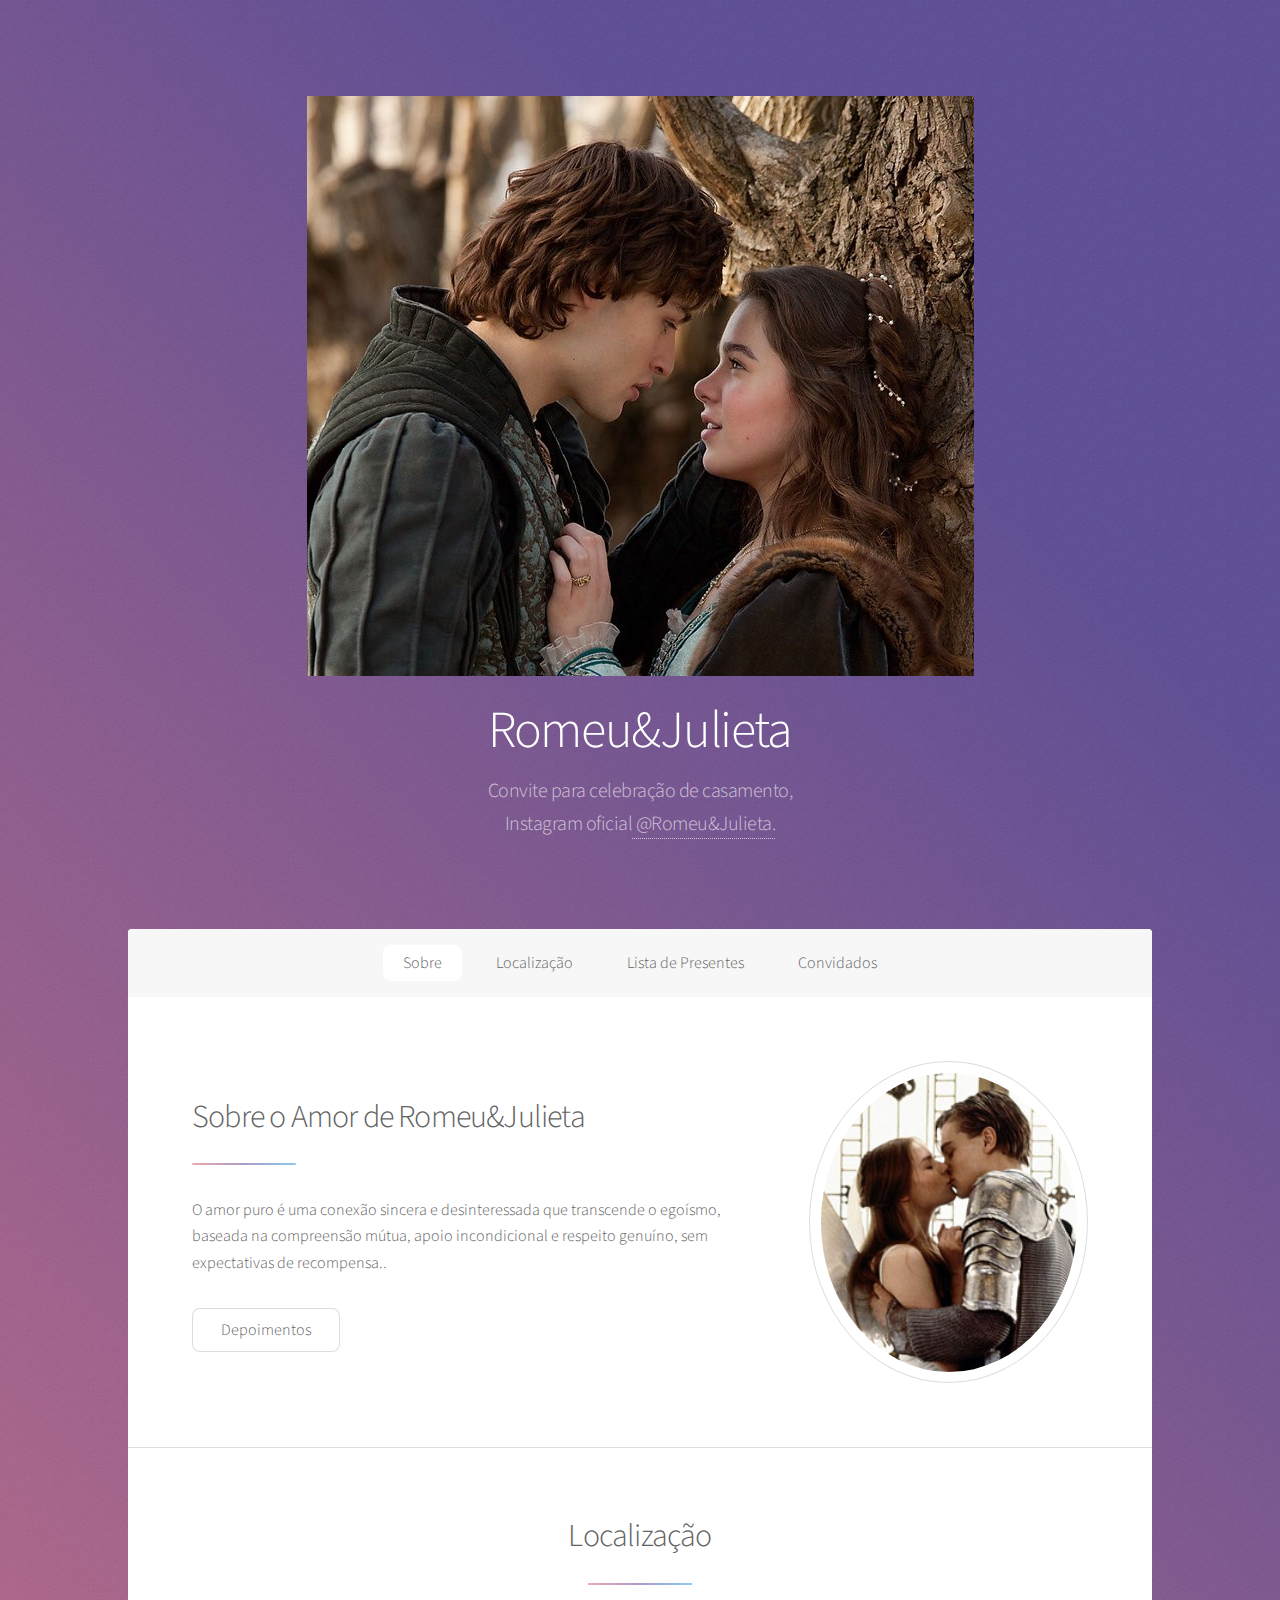
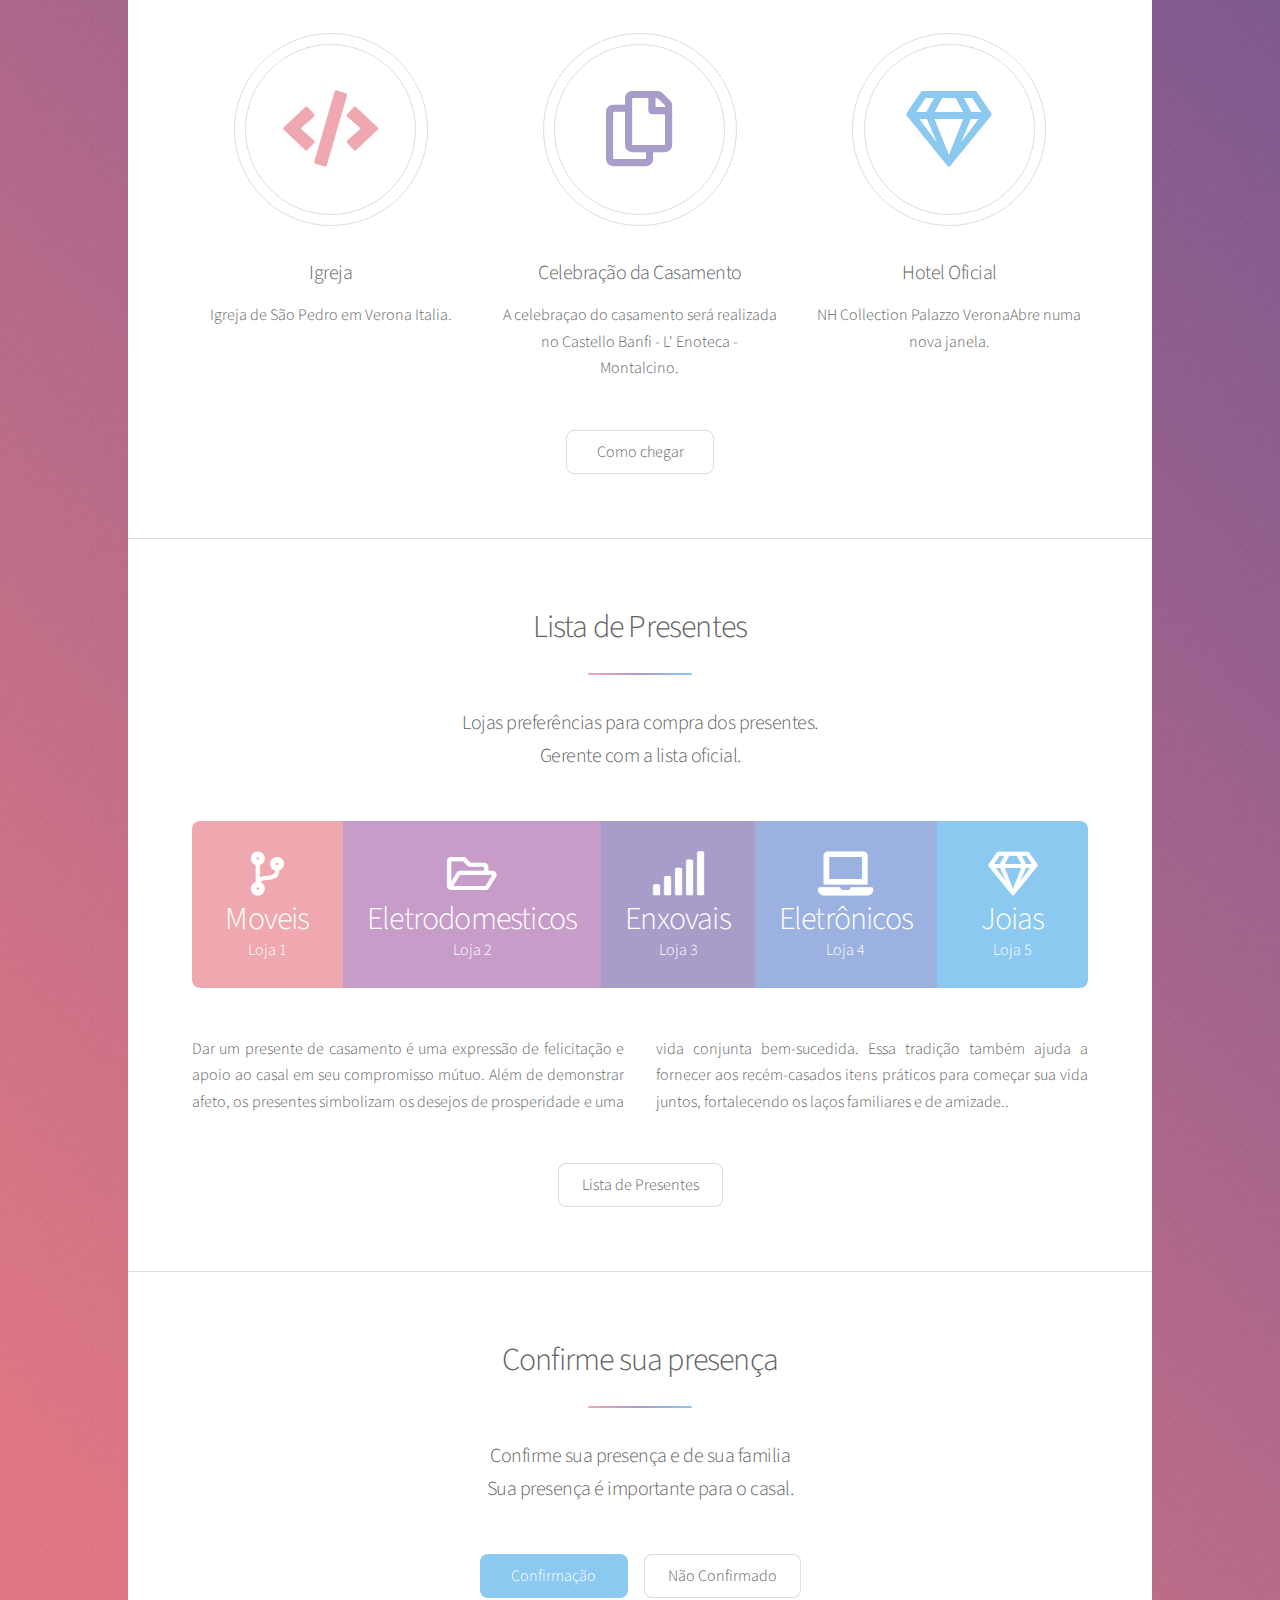
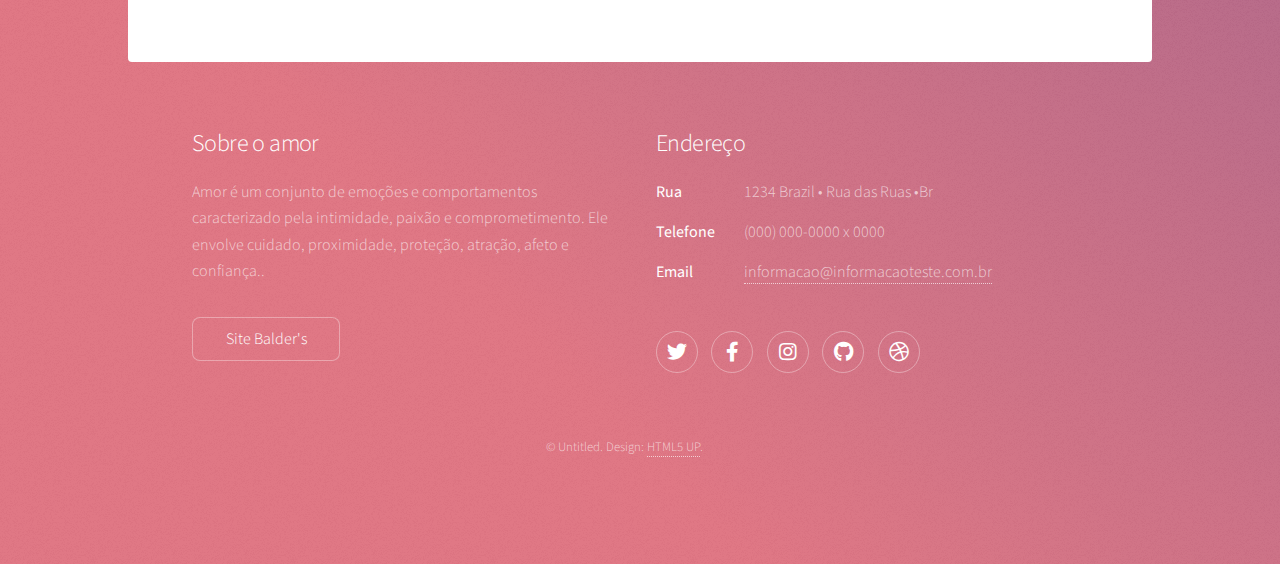
==== index.html @ bc2c2a63 "Update index.html" ====
<!DOCTYPE HTML>
<html>
	<head>
		<title>Balder's</title>
		<meta charset="utf-8" />
		<meta name="viewport" content="width=device-width, initial-scale=1, user-scalable=no" />
		<link rel="stylesheet" href="assets/css/main.css" />
		<noscript><link rel="stylesheet" href="assets/css/noscript.css" /></noscript>
	</head>
	<body class="is-preload">

		<!-- Wrapper -->
			<div id="wrapper">

				<!-- Header -->
					<header id="header" class="alt">
						<span class="logo"><img src="images/Romeu&Julieta.jpg" alt="" /></span>
						<h1>Romeu&Julieta</h1>
						<p>Convite para celebração de casamento,<br />
						Instagram oficial<a href="https://www.instagram.com/romeujulietacasal/"> @Romeu&Julieta.</a>
					</header>

				<!-- Nav -->
					<nav id="nav">
						<ul>
							<li><a href="#intro" class="active">Sobre</a></li>
							<li><a href="#first">Localização</a></li>
							<li><a href="#second">Lista de Presentes</a></li>
							<li><a href="#cta">Convidados</a></li>
						</ul>
					</nav>

				<!-- Main -->
					<div id="main">

						<!-- Introduction -->
							<section id="intro" class="main">
								<div class="spotlight">
									<div class="content">
										<header class="major">
											<h2>Sobre o Amor de Romeu&Julieta</h2>
										</header>
										<p>O amor puro é uma conexão sincera e desinteressada que transcende o egoísmo, baseada na compreensão mútua, apoio incondicional e respeito genuíno, sem expectativas de recompensa..</p>
										<ul class="actions">
											<li><a href="generic.html" class="button">Depoimentos</a></li>
										</ul>
									</div>
									<span class="image"><img src="images/beijoromeuejulieta.jpg" alt="" /></span>
								</div>
							</section>

						<!-- First Section -->
							<section id="first" class="main special">
								<header class="major">
									<h2>Localização</h2>
								</header>
								<ul class="features">
									<li>
										<span class="icon solid major style1 fa-code"></span>
										<h3>Igreja</h3>
										<p>Igreja de São Pedro em Verona Italia.</p>
									</li>
									<li>
										<span class="icon major style3 fa-copy"></span>
										<h3>Celebração da Casamento</h3>
										<p>A celebraçao do casamento será realizada no Castello Banfi - L' Enoteca - Montalcino.</p>
									</li>
									<li>
										<span class="icon major style5 fa-gem"></span>
										<h3>Hotel Oficial</h3>
										<p>NH Collection Palazzo VeronaAbre numa nova janela.</p>
									</li>
								</ul>
								<footer class="major">
									<ul class="actions special">
										<li><a href="generic.html" class="button">Como chegar</a></li>
									</ul>
								</footer>
							</section>

						<!-- Second Section -->
							<section id="second" class="main special">
								<header class="major">
									<h2>Lista de Presentes</h2>
									<p>Lojas preferências para compra dos presentes.<br />
									Gerente com a lista oficial.</p>
								</header>
								<ul class="statistics">
									<li class="style1">
										<span class="icon solid fa-code-branch"></span>
										<strong>Moveis</strong> Loja 1
									</li>
									<li class="style2">
										<span class="icon fa-folder-open"></span>
										<strong>Eletrodomesticos</strong> Loja 2
									</li>
									<li class="style3">
										<span class="icon solid fa-signal"></span>
										<strong>Enxovais</strong> Loja 3
									</li>
									<li class="style4">
										<span class="icon solid fa-laptop"></span>
										<strong>Eletrônicos</strong>Loja 4
									</li>
									<li class="style5">
										<span class="icon fa-gem"></span>
										<strong>Joias</strong> Loja 5
									</li>
								</ul>
								<p class="content">Dar um presente de casamento é uma expressão de felicitação e apoio ao casal em seu compromisso mútuo. Além de demonstrar afeto, os presentes simbolizam os desejos de prosperidade e uma vida conjunta bem-sucedida. Essa tradição também ajuda a fornecer aos recém-casados itens práticos para começar sua vida juntos, fortalecendo os laços familiares e de amizade..</p>
								<footer class="major">
									<ul class="actions special">
										<li><a href="generic.html" class="button">Lista de Presentes</a></li>
									</ul>
								</footer>
							</section>

						<!-- Get Started -->
							<section id="cta" class="main special">
								<header class="major">
									<h2>Confirme sua presença</h2>
									<p>Confirme sua presença e de sua familia<br />
									Sua presença é importante para o casal.</p>
								</header>
								<footer class="major">
									<ul class="actions special">
										<li><a href="generic.html" class="button primary">Confirmação</a></li>
										<li><a href="generic.html" class="button">Não Confirmado</a></li>
									</ul>
								</footer>
							</section>

					</div>

				<!-- Footer -->
					<footer id="footer">
						<section>
							<h2>Sobre o amor</h2>
							<p>Amor é um conjunto de emoções e comportamentos caracterizado pela intimidade, paixão e comprometimento. Ele envolve cuidado, proximidade, proteção, atração, afeto e confiança..</p>
							<ul class="actions">
								<li><a href="generic.html" class="button">Site Balder's</a></li>
							</ul>
						</section>
						<section>
							<h2>Endereço</h2>
							<dl class="alt">
								<dt>Rua</dt>
								<dd>1234 Brazil &bull; Rua das Ruas &bull;Br</dd>
								<dt>Telefone</dt>
								<dd>(000) 000-0000 x 0000</dd>
								<dt>Email</dt>
								<dd><a href="#">informacao@informacaoteste.com.br</a></dd>
							</dl>
							<ul class="icons">
								<li><a href="#" class="icon brands fa-twitter alt"><span class="label">Twitter</span></a></li>
								<li><a href="#" class="icon brands fa-facebook-f alt"><span class="label">Facebook</span></a></li>
								<li><a href="#" class="icon brands fa-instagram alt"><span class="label">Instagram</span></a></li>
								<li><a href="#" class="icon brands fa-github alt"><span class="label">GitHub</span></a></li>
								<li><a href="#" class="icon brands fa-dribbble alt"><span class="label">Dribbble</span></a></li>
							</ul>
						</section>
						<p class="copyright">&copy; Untitled. Design: <a href="https://html5up.net">HTML5 UP</a>.</p>
					</footer>

			</div>

		<!-- Scripts -->
			<script src="assets/js/jquery.min.js"></script>
			<script src="assets/js/jquery.scrollex.min.js"></script>
			<script src="assets/js/jquery.scrolly.min.js"></script>
			<script src="assets/js/browser.min.js"></script>
			<script src="assets/js/breakpoints.min.js"></script>
			<script src="assets/js/util.js"></script>
			<script src="assets/js/main.js"></script>

	</body>
</html>
---- assets/css/main.css ----
@import url(fontawesome-all.min.css);
@import 'https://fonts.googleapis.com/css?family=Source+Sans+Pro:300,400';

/*
	Stellar by HTML5 UP
	html5up.net | @ajlkn
	Free for personal and commercial use under the CCA 3.0 license (html5up.net/license)
*/

html, body, div, span, applet, object,
iframe, h1, h2, h3, h4, h5, h6, p, blockquote,
pre, a, abbr, acronym, address, big, cite,
code, del, dfn, em, img, ins, kbd, q, s, samp,
small, strike, strong, sub, sup, tt, var, b,
u, i, center, dl, dt, dd, ol, ul, li, fieldset,
form, label, legend, table, caption, tbody,
tfoot, thead, tr, th, td, article, aside,
canvas, details, embed, figure, figcaption,
footer, header, hgroup, menu, nav, output, ruby,
section, summary, time, mark, audio, video {
	margin: 0;
	padding: 0;
	border: 0;
	font-size: 100%;
	font: inherit;
	vertical-align: baseline;}

article, aside, details, figcaption, figure,
footer, header, hgroup, menu, nav, section {
	display: block;}

body {
	line-height: 1;
}

ol, ul {
	list-style: none;
}

blockquote, q {
	quotes: none;
}

	blockquote:before, blockquote:after, q:before, q:after {
		content: '';
		content: none;
	}

table {
	border-collapse: collapse;
	border-spacing: 0;
}

body {
	-webkit-text-size-adjust: none;
}

mark {
	background-color: transparent;
	color: inherit;
}

input::-moz-focus-inner {
	border: 0;
	padding: 0;
}

input, select, textarea {
	-moz-appearance: none;
	-webkit-appearance: none;
	-ms-appearance: none;
	appearance: none;
}

/* Basic */

	@-ms-viewport {
		width: device-width;
	}

	body {
		-ms-overflow-style: scrollbar;
	}

	@media screen and (max-width: 480px) {

		html, body {
			min-width: 320px;
		}

	}

	html {
		box-sizing: border-box;
	}

	*, *:before, *:after {
		box-sizing: inherit;
	}

	body {
		background-color: #935d8c;
		background-image: url("images/overlay.png"), -moz-linear-gradient(45deg, #e37682 15%, #5f4d93 85%);
		background-image: url("images/overlay.png"), -webkit-linear-gradient(45deg, #e37682 15%, #5f4d93 85%);
		background-image: url("images/overlay.png"), -ms-linear-gradient(45deg, #e37682 15%, #5f4d93 85%);
		background-image: url("images/overlay.png"), linear-gradient(45deg, #e37682 15%, #5f4d93 85%);
	}

		body.is-preload *, body.is-preload *:before, body.is-preload *:after {
			-moz-animation: none !important;
			-webkit-animation: none !important;
			-ms-animation: none !important;
			animation: none !important;
			-moz-transition: none !important;
			-webkit-transition: none !important;
			-ms-transition: none !important;
			transition: none !important;
		}

/* Type */

	body {
		background-color: #935d8c;
		color: rgba(255, 255, 255, 0.65);
	}

	body, input, select, textarea {
		font-family: "Source Sans Pro", Helvetica, sans-serif;
		font-size: 17pt;
		font-weight: 300;
		line-height: 1.65;
	}

		@media screen and (max-width: 1680px) {

			body, input, select, textarea {
				font-size: 14pt;
			}

		}

		@media screen and (max-width: 1280px) {

			body, input, select, textarea {
				font-size: 12pt;
			}

		}

		@media screen and (max-width: 360px) {

			body, input, select, textarea {
				font-size: 11pt;
			}

		}

	a {
		-moz-transition: color 0.2s ease, border-bottom 0.2s ease;
		-webkit-transition: color 0.2s ease, border-bottom 0.2s ease;
		-ms-transition: color 0.2s ease, border-bottom 0.2s ease;
		transition: color 0.2s ease, border-bottom 0.2s ease;
		text-decoration: none;
		border-bottom: dotted 1px;
		color: inherit;
	}

		a:hover {
			border-bottom-color: transparent;
		}

	strong, b {
		font-weight: 400;
	}

	em, i {
		font-style: italic;
	}

	p {
		margin: 0 0 2em 0;
	}

		p.content {
			-moz-columns: 20em 2;
			-webkit-columns: 20em 2;
			-ms-columns: 20em 2;
			columns: 20em 2;
			-moz-column-gap: 2em;
			-webkit-column-gap: 2em;
			-ms-column-gap: 2em;
			column-gap: 2em;
			text-align: justify;
		}

	h1, h2, h3, h4, h5, h6 {
		font-weight: 300;
		line-height: 1.5;
		margin: 0 0 0.7em 0;
		letter-spacing: -0.025em;
	}

		h1 a, h2 a, h3 a, h4 a, h5 a, h6 a {
			color: inherit;
			text-decoration: none;
		}

	h1 {
		font-size: 2.5em;
		line-height: 1.2;
	}

	h2 {
		font-size: 1.5em;
	}

	h3 {
		font-size: 1.25em;
	}

	h4 {
		font-size: 1.1em;
	}

	h5 {
		font-size: 0.9em;
	}

	h6 {
		font-size: 0.7em;
	}

	@media screen and (max-width: 736px) {

		h1 {
			font-size: 2em;
		}

	}

	sub {
		font-size: 0.8em;
		position: relative;
		top: 0.5em;
	}

	sup {
		font-size: 0.8em;
		position: relative;
		top: -0.5em;
	}

	blockquote {
		border-left: solid 4px;
		font-style: italic;
		margin: 0 0 2em 0;
		padding: 0.5em 0 0.5em 2em;
	}

	code {
		border-radius: 8px;
		border: solid 1px;
		font-family: "Courier New", monospace;
		font-size: 0.9em;
		margin: 0 0.25em;
		padding: 0.25em 0.65em;
	}

	pre {
		-webkit-overflow-scrolling: touch;
		font-family: "Courier New", monospace;
		font-size: 0.9em;
		margin: 0 0 2em 0;
	}

		pre code {
			display: block;
			line-height: 1.75;
			padding: 1em 1.5em;
			overflow-x: auto;
		}

	hr {
		border: 0;
		border-bottom: solid 1px;
		margin: 2em 0;
	}

		hr.major {
			margin: 3em 0;
		}

	.align-left {
		text-align: left;
	}

	.align-center {
		text-align: center;
	}

	.align-right {
		text-align: right;
	}

	input, select, textarea {
		color: #ffffff;
	}

	a:hover {
		color: #ffffff;
	}

	strong, b {
		color: #ffffff;
	}

	h1, h2, h3, h4, h5, h6 {
		color: #ffffff;
	}

	blockquote {
		border-left-color: rgba(255, 255, 255, 0.35);
	}

	code {
		background: rgba(255, 255, 255, 0.075);
		border-color: rgba(255, 255, 255, 0.35);
	}

	hr {
		border-bottom-color: rgba(255, 255, 255, 0.35);
	}

/* Row */

	.row {
		display: flex;
		flex-wrap: wrap;
		box-sizing: border-box;
		align-items: stretch;
	}

		.row > * {
			box-sizing: border-box;
		}

		.row.gtr-uniform > * > :last-child {
			margin-bottom: 0;
		}

		.row.aln-left {
			justify-content: flex-start;
		}

		.row.aln-center {
			justify-content: center;
		}

		.row.aln-right {
			justify-content: flex-end;
		}

		.row.aln-top {
			align-items: flex-start;
		}

		.row.aln-middle {
			align-items: center;
		}

		.row.aln-bottom {
			align-items: flex-end;
		}

		.row > .imp {
			order: -1;
		}

		.row > .col-1 {
			width: 8.33333%;
		}

		.row > .off-1 {
			margin-left: 8.33333%;
		}

		.row > .col-2 {
			width: 16.66667%;
		}

		.row > .off-2 {
			margin-left: 16.66667%;
		}

		.row > .col-3 {
			width: 25%;
		}

		.row > .off-3 {
			margin-left: 25%;
		}

		.row > .col-4 {
			width: 33.33333%;
		}

		.row > .off-4 {
			margin-left: 33.33333%;
		}

		.row > .col-5 {
			width: 41.66667%;
		}

		.row > .off-5 {
			margin-left: 41.66667%;
		}

		.row > .col-6 {
			width: 50%;
		}

		.row > .off-6 {
			margin-left: 50%;
		}

		.row > .col-7 {
			width: 58.33333%;
		}

		.row > .off-7 {
			margin-left: 58.33333%;
		}

		.row > .col-8 {
			width: 66.66667%;
		}

		.row > .off-8 {
			margin-left: 66.66667%;
		}

		.row > .col-9 {
			width: 75%;
		}

		.row > .off-9 {
			margin-left: 75%;
		}

		.row > .col-10 {
			width: 83.33333%;
		}

		.row > .off-10 {
			margin-left: 83.33333%;
		}

		.row > .col-11 {
			width: 91.66667%;
		}

		.row > .off-11 {
			margin-left: 91.66667%;
		}

		.row > .col-12 {
			width: 100%;
		}

		.row > .off-12 {
			margin-left: 100%;
		}

		.row.gtr-0 {
			margin-top: 0;
			margin-left: 0em;
		}

			.row.gtr-0 > * {
				padding: 0 0 0 0em;
			}

			.row.gtr-0.gtr-uniform {
				margin-top: 0em;
			}

				.row.gtr-0.gtr-uniform > * {
					padding-top: 0em;
				}

		.row.gtr-25 {
			margin-top: 0;
			margin-left: -0.375em;
		}

			.row.gtr-25 > * {
				padding: 0 0 0 0.375em;
			}

			.row.gtr-25.gtr-uniform {
				margin-top: -0.375em;
			}

				.row.gtr-25.gtr-uniform > * {
					padding-top: 0.375em;
				}

		.row.gtr-50 {
			margin-top: 0;
			margin-left: -0.75em;
		}

			.row.gtr-50 > * {
				padding: 0 0 0 0.75em;
			}

			.row.gtr-50.gtr-uniform {
				margin-top: -0.75em;
			}

				.row.gtr-50.gtr-uniform > * {
					padding-top: 0.75em;
				}

		.row {
			margin-top: 0;
			margin-left: -1.5em;
		}

			.row > * {
				padding: 0 0 0 1.5em;
			}

			.row.gtr-uniform {
				margin-top: -1.5em;
			}

				.row.gtr-uniform > * {
					padding-top: 1.5em;
				}

		.row.gtr-150 {
			margin-top: 0;
			margin-left: -2.25em;
		}

			.row.gtr-150 > * {
				padding: 0 0 0 2.25em;
			}

			.row.gtr-150.gtr-uniform {
				margin-top: -2.25em;
			}

				.row.gtr-150.gtr-uniform > * {
					padding-top: 2.25em;
				}

		.row.gtr-200 {
			margin-top: 0;
			margin-left: -3em;
		}

			.row.gtr-200 > * {
				padding: 0 0 0 3em;
			}

			.row.gtr-200.gtr-uniform {
				margin-top: -3em;
			}

				.row.gtr-200.gtr-uniform > * {
					padding-top: 3em;
				}

		@media screen and (max-width: 1680px) {

			.row {
				display: flex;
				flex-wrap: wrap;
				box-sizing: border-box;
				align-items: stretch;
			}

				.row > * {
					box-sizing: border-box;
				}

				.row.gtr-uniform > * > :last-child {
					margin-bottom: 0;
				}

				.row.aln-left {
					justify-content: flex-start;
				}

				.row.aln-center {
					justify-content: center;
				}

				.row.aln-right {
					justify-content: flex-end;
				}

				.row.aln-top {
					align-items: flex-start;
				}

				.row.aln-middle {
					align-items: center;
				}

				.row.aln-bottom {
					align-items: flex-end;
				}

				.row > .imp-xlarge {
					order: -1;
				}

				.row > .col-1-xlarge {
					width: 8.33333%;
				}

				.row > .off-1-xlarge {
					margin-left: 8.33333%;
				}

				.row > .col-2-xlarge {
					width: 16.66667%;
				}

				.row > .off-2-xlarge {
					margin-left: 16.66667%;
				}

				.row > .col-3-xlarge {
					width: 25%;
				}

				.row > .off-3-xlarge {
					margin-left: 25%;
				}

				.row > .col-4-xlarge {
					width: 33.33333%;
				}

				.row > .off-4-xlarge {
					margin-left: 33.33333%;
				}

				.row > .col-5-xlarge {
					width: 41.66667%;
				}

				.row > .off-5-xlarge {
					margin-left: 41.66667%;
				}

				.row > .col-6-xlarge {
					width: 50%;
				}

				.row > .off-6-xlarge {
					margin-left: 50%;
				}

				.row > .col-7-xlarge {
					width: 58.33333%;
				}

				.row > .off-7-xlarge {
					margin-left: 58.33333%;
				}

				.row > .col-8-xlarge {
					width: 66.66667%;
				}

				.row > .off-8-xlarge {
					margin-left: 66.66667%;
				}

				.row > .col-9-xlarge {
					width: 75%;
				}

				.row > .off-9-xlarge {
					margin-left: 75%;
				}

				.row > .col-10-xlarge {
					width: 83.33333%;
				}

				.row > .off-10-xlarge {
					margin-left: 83.33333%;
				}

				.row > .col-11-xlarge {
					width: 91.66667%;
				}

				.row > .off-11-xlarge {
					margin-left: 91.66667%;
				}

				.row > .col-12-xlarge {
					width: 100%;
				}

				.row > .off-12-xlarge {
					margin-left: 100%;
				}

				.row.gtr-0 {
					margin-top: 0;
					margin-left: 0em;
				}

					.row.gtr-0 > * {
						padding: 0 0 0 0em;
					}

					.row.gtr-0.gtr-uniform {
						margin-top: 0em;
					}

						.row.gtr-0.gtr-uniform > * {
							padding-top: 0em;
						}

				.row.gtr-25 {
					margin-top: 0;
					margin-left: -0.375em;
				}

					.row.gtr-25 > * {
						padding: 0 0 0 0.375em;
					}

					.row.gtr-25.gtr-uniform {
						margin-top: -0.375em;
					}

						.row.gtr-25.gtr-uniform > * {
							padding-top: 0.375em;
						}

				.row.gtr-50 {
					margin-top: 0;
					margin-left: -0.75em;
				}

					.row.gtr-50 > * {
						padding: 0 0 0 0.75em;
					}

					.row.gtr-50.gtr-uniform {
						margin-top: -0.75em;
					}

						.row.gtr-50.gtr-uniform > * {
							padding-top: 0.75em;
						}

				.row {
					margin-top: 0;
					margin-left: -1.5em;
				}

					.row > * {
						padding: 0 0 0 1.5em;
					}

					.row.gtr-uniform {
						margin-top: -1.5em;
					}

						.row.gtr-uniform > * {
							padding-top: 1.5em;
						}

				.row.gtr-150 {
					margin-top: 0;
					margin-left: -2.25em;
				}

					.row.gtr-150 > * {
						padding: 0 0 0 2.25em;
					}

					.row.gtr-150.gtr-uniform {
						margin-top: -2.25em;
					}

						.row.gtr-150.gtr-uniform > * {
							padding-top: 2.25em;
						}

				.row.gtr-200 {
					margin-top: 0;
					margin-left: -3em;
				}

					.row.gtr-200 > * {
						padding: 0 0 0 3em;
					}

					.row.gtr-200.gtr-uniform {
						margin-top: -3em;
					}

						.row.gtr-200.gtr-uniform > * {
							padding-top: 3em;
						}

		}

		@media screen and (max-width: 1280px) {

			.row {
				display: flex;
				flex-wrap: wrap;
				box-sizing: border-box;
				align-items: stretch;
			}

				.row > * {
					box-sizing: border-box;
				}

				.row.gtr-uniform > * > :last-child {
					margin-bottom: 0;
				}

				.row.aln-left {
					justify-content: flex-start;
				}

				.row.aln-center {
					justify-content: center;
				}

				.row.aln-right {
					justify-content: flex-end;
				}

				.row.aln-top {
					align-items: flex-start;
				}

				.row.aln-middle {
					align-items: center;
				}

				.row.aln-bottom {
					align-items: flex-end;
				}

				.row > .imp-large {
					order: -1;
				}

				.row > .col-1-large {
					width: 8.33333%;
				}

				.row > .off-1-large {
					margin-left: 8.33333%;
				}

				.row > .col-2-large {
					width: 16.66667%;
				}

				.row > .off-2-large {
					margin-left: 16.66667%;
				}

				.row > .col-3-large {
					width: 25%;
				}

				.row > .off-3-large {
					margin-left: 25%;
				}

				.row > .col-4-large {
					width: 33.33333%;
				}

				.row > .off-4-large {
					margin-left: 33.33333%;
				}

				.row > .col-5-large {
					width: 41.66667%;
				}

				.row > .off-5-large {
					margin-left: 41.66667%;
				}

				.row > .col-6-large {
					width: 50%;
				}

				.row > .off-6-large {
					margin-left: 50%;
				}

				.row > .col-7-large {
					width: 58.33333%;
				}

				.row > .off-7-large {
					margin-left: 58.33333%;
				}

				.row > .col-8-large {
					width: 66.66667%;
				}

				.row > .off-8-large {
					margin-left: 66.66667%;
				}

				.row > .col-9-large {
					width: 75%;
				}

				.row > .off-9-large {
					margin-left: 75%;
				}

				.row > .col-10-large {
					width: 83.33333%;
				}

				.row > .off-10-large {
					margin-left: 83.33333%;
				}

				.row > .col-11-large {
					width: 91.66667%;
				}

				.row > .off-11-large {
					margin-left: 91.66667%;
				}

				.row > .col-12-large {
					width: 100%;
				}

				.row > .off-12-large {
					margin-left: 100%;
				}

				.row.gtr-0 {
					margin-top: 0;
					margin-left: 0em;
				}

					.row.gtr-0 > * {
						padding: 0 0 0 0em;
					}

					.row.gtr-0.gtr-uniform {
						margin-top: 0em;
					}

						.row.gtr-0.gtr-uniform > * {
							padding-top: 0em;
						}

				.row.gtr-25 {
					margin-top: 0;
					margin-left: -0.375em;
				}

					.row.gtr-25 > * {
						padding: 0 0 0 0.375em;
					}

					.row.gtr-25.gtr-uniform {
						margin-top: -0.375em;
					}

						.row.gtr-25.gtr-uniform > * {
							padding-top: 0.375em;
						}

				.row.gtr-50 {
					margin-top: 0;
					margin-left: -0.75em;
				}

					.row.gtr-50 > * {
						padding: 0 0 0 0.75em;
					}

					.row.gtr-50.gtr-uniform {
						margin-top: -0.75em;
					}

						.row.gtr-50.gtr-uniform > * {
							padding-top: 0.75em;
						}

				.row {
					margin-top: 0;
					margin-left: -1.5em;
				}

					.row > * {
						padding: 0 0 0 1.5em;
					}

					.row.gtr-uniform {
						margin-top: -1.5em;
					}

						.row.gtr-uniform > * {
							padding-top: 1.5em;
						}

				.row.gtr-150 {
					margin-top: 0;
					margin-left: -2.25em;
				}

					.row.gtr-150 > * {
						padding: 0 0 0 2.25em;
					}

					.row.gtr-150.gtr-uniform {
						margin-top: -2.25em;
					}

						.row.gtr-150.gtr-uniform > * {
							padding-top: 2.25em;
						}

				.row.gtr-200 {
					margin-top: 0;
					margin-left: -3em;
				}

					.row.gtr-200 > * {
						padding: 0 0 0 3em;
					}

					.row.gtr-200.gtr-uniform {
						margin-top: -3em;
					}

						.row.gtr-200.gtr-uniform > * {
							padding-top: 3em;
						}

		}

		@media screen and (max-width: 980px) {

			.row {
				display: flex;
				flex-wrap: wrap;
				box-sizing: border-box;
				align-items: stretch;
			}

				.row > * {
					box-sizing: border-box;
				}

				.row.gtr-uniform > * > :last-child {
					margin-bottom: 0;
				}

				.row.aln-left {
					justify-content: flex-start;
				}

				.row.aln-center {
					justify-content: center;
				}

				.row.aln-right {
					justify-content: flex-end;
				}

				.row.aln-top {
					align-items: flex-start;
				}

				.row.aln-middle {
					align-items: center;
				}

				.row.aln-bottom {
					align-items: flex-end;
				}

				.row > .imp-medium {
					order: -1;
				}

				.row > .col-1-medium {
					width: 8.33333%;
				}

				.row > .off-1-medium {
					margin-left: 8.33333%;
				}

				.row > .col-2-medium {
					width: 16.66667%;
				}

				.row > .off-2-medium {
					margin-left: 16.66667%;
				}

				.row > .col-3-medium {
					width: 25%;
				}

				.row > .off-3-medium {
					margin-left: 25%;
				}

				.row > .col-4-medium {
					width: 33.33333%;
				}

				.row > .off-4-medium {
					margin-left: 33.33333%;
				}

				.row > .col-5-medium {
					width: 41.66667%;
				}

				.row > .off-5-medium {
					margin-left: 41.66667%;
				}

				.row > .col-6-medium {
					width: 50%;
				}

				.row > .off-6-medium {
					margin-left: 50%;
				}

				.row > .col-7-medium {
					width: 58.33333%;
				}

				.row > .off-7-medium {
					margin-left: 58.33333%;
				}

				.row > .col-8-medium {
					width: 66.66667%;
				}

				.row > .off-8-medium {
					margin-left: 66.66667%;
				}

				.row > .col-9-medium {
					width: 75%;
				}

				.row > .off-9-medium {
					margin-left: 75%;
				}

				.row > .col-10-medium {
					width: 83.33333%;
				}

				.row > .off-10-medium {
					margin-left: 83.33333%;
				}

				.row > .col-11-medium {
					width: 91.66667%;
				}

				.row > .off-11-medium {
					margin-left: 91.66667%;
				}

				.row > .col-12-medium {
					width: 100%;
				}

				.row > .off-12-medium {
					margin-left: 100%;
				}

				.row.gtr-0 {
					margin-top: 0;
					margin-left: 0em;
				}

					.row.gtr-0 > * {
						padding: 0 0 0 0em;
					}

					.row.gtr-0.gtr-uniform {
						margin-top: 0em;
					}

						.row.gtr-0.gtr-uniform > * {
							padding-top: 0em;
						}

				.row.gtr-25 {
					margin-top: 0;
					margin-left: -0.375em;
				}

					.row.gtr-25 > * {
						padding: 0 0 0 0.375em;
					}

					.row.gtr-25.gtr-uniform {
						margin-top: -0.375em;
					}

						.row.gtr-25.gtr-uniform > * {
							padding-top: 0.375em;
						}

				.row.gtr-50 {
					margin-top: 0;
					margin-left: -0.75em;
				}

					.row.gtr-50 > * {
						padding: 0 0 0 0.75em;
					}

					.row.gtr-50.gtr-uniform {
						margin-top: -0.75em;
					}

						.row.gtr-50.gtr-uniform > * {
							padding-top: 0.75em;
						}

				.row {
					margin-top: 0;
					margin-left: -1.5em;
				}

					.row > * {
						padding: 0 0 0 1.5em;
					}

					.row.gtr-uniform {
						margin-top: -1.5em;
					}

						.row.gtr-uniform > * {
							padding-top: 1.5em;
						}

				.row.gtr-150 {
					margin-top: 0;
					margin-left: -2.25em;
				}

					.row.gtr-150 > * {
						padding: 0 0 0 2.25em;
					}

					.row.gtr-150.gtr-uniform {
						margin-top: -2.25em;
					}

						.row.gtr-150.gtr-uniform > * {
							padding-top: 2.25em;
						}

				.row.gtr-200 {
					margin-top: 0;
					margin-left: -3em;
				}

					.row.gtr-200 > * {
						padding: 0 0 0 3em;
					}

					.row.gtr-200.gtr-uniform {
						margin-top: -3em;
					}

						.row.gtr-200.gtr-uniform > * {
							padding-top: 3em;
						}

		}

		@media screen and (max-width: 736px) {

			.row {
				display: flex;
				flex-wrap: wrap;
				box-sizing: border-box;
				align-items: stretch;
			}

				.row > * {
					box-sizing: border-box;
				}

				.row.gtr-uniform > * > :last-child {
					margin-bottom: 0;
				}

				.row.aln-left {
					justify-content: flex-start;
				}

				.row.aln-center {
					justify-content: center;
				}

				.row.aln-right {
					justify-content: flex-end;
				}

				.row.aln-top {
					align-items: flex-start;
				}

				.row.aln-middle {
					align-items: center;
				}

				.row.aln-bottom {
					align-items: flex-end;
				}

				.row > .imp-small {
					order: -1;
				}

				.row > .col-1-small {
					width: 8.33333%;
				}

				.row > .off-1-small {
					margin-left: 8.33333%;
				}

				.row > .col-2-small {
					width: 16.66667%;
				}

				.row > .off-2-small {
					margin-left: 16.66667%;
				}

				.row > .col-3-small {
					width: 25%;
				}

				.row > .off-3-small {
					margin-left: 25%;
				}

				.row > .col-4-small {
					width: 33.33333%;
				}

				.row > .off-4-small {
					margin-left: 33.33333%;
				}

				.row > .col-5-small {
					width: 41.66667%;
				}

				.row > .off-5-small {
					margin-left: 41.66667%;
				}

				.row > .col-6-small {
					width: 50%;
				}

				.row > .off-6-small {
					margin-left: 50%;
				}

				.row > .col-7-small {
					width: 58.33333%;
				}

				.row > .off-7-small {
					margin-left: 58.33333%;
				}

				.row > .col-8-small {
					width: 66.66667%;
				}

				.row > .off-8-small {
					margin-left: 66.66667%;
				}

				.row > .col-9-small {
					width: 75%;
				}

				.row > .off-9-small {
					margin-left: 75%;
				}

				.row > .col-10-small {
					width: 83.33333%;
				}

				.row > .off-10-small {
					margin-left: 83.33333%;
				}

				.row > .col-11-small {
					width: 91.66667%;
				}

				.row > .off-11-small {
					margin-left: 91.66667%;
				}

				.row > .col-12-small {
					width: 100%;
				}

				.row > .off-12-small {
					margin-left: 100%;
				}

				.row.gtr-0 {
					margin-top: 0;
					margin-left: 0em;
				}

					.row.gtr-0 > * {
						padding: 0 0 0 0em;
					}

					.row.gtr-0.gtr-uniform {
						margin-top: 0em;
					}

						.row.gtr-0.gtr-uniform > * {
							padding-top: 0em;
						}

				.row.gtr-25 {
					margin-top: 0;
					margin-left: -0.25em;
				}

					.row.gtr-25 > * {
						padding: 0 0 0 0.25em;
					}

					.row.gtr-25.gtr-uniform {
						margin-top: -0.25em;
					}

						.row.gtr-25.gtr-uniform > * {
							padding-top: 0.25em;
						}

				.row.gtr-50 {
					margin-top: 0;
					margin-left: -0.5em;
				}

					.row.gtr-50 > * {
						padding: 0 0 0 0.5em;
					}

					.row.gtr-50.gtr-uniform {
						margin-top: -0.5em;
					}

						.row.gtr-50.gtr-uniform > * {
							padding-top: 0.5em;
						}

				.row {
					margin-top: 0;
					margin-left: -1em;
				}

					.row > * {
						padding: 0 0 0 1em;
					}

					.row.gtr-uniform {
						margin-top: -1em;
					}

						.row.gtr-uniform > * {
							padding-top: 1em;
						}

				.row.gtr-150 {
					margin-top: 0;
					margin-left: -1.5em;
				}

					.row.gtr-150 > * {
						padding: 0 0 0 1.5em;
					}

					.row.gtr-150.gtr-uniform {
						margin-top: -1.5em;
					}

						.row.gtr-150.gtr-uniform > * {
							padding-top: 1.5em;
						}

				.row.gtr-200 {
					margin-top: 0;
					margin-left: -2em;
				}

					.row.gtr-200 > * {
						padding: 0 0 0 2em;
					}

					.row.gtr-200.gtr-uniform {
						margin-top: -2em;
					}

						.row.gtr-200.gtr-uniform > * {
							padding-top: 2em;
						}

		}

		@media screen and (max-width: 480px) {

			.row {
				display: flex;
				flex-wrap: wrap;
				box-sizing: border-box;
				align-items: stretch;
			}

				.row > * {
					box-sizing: border-box;
				}

				.row.gtr-uniform > * > :last-child {
					margin-bottom: 0;
				}

				.row.aln-left {
					justify-content: flex-start;
				}

				.row.aln-center {
					justify-content: center;
				}

				.row.aln-right {
					justify-content: flex-end;
				}

				.row.aln-top {
					align-items: flex-start;
				}

				.row.aln-middle {
					align-items: center;
				}

				.row.aln-bottom {
					align-items: flex-end;
				}

				.row > .imp-xsmall {
					order: -1;
				}

				.row > .col-1-xsmall {
					width: 8.33333%;
				}

				.row > .off-1-xsmall {
					margin-left: 8.33333%;
				}

				.row > .col-2-xsmall {
					width: 16.66667%;
				}

				.row > .off-2-xsmall {
					margin-left: 16.66667%;
				}

				.row > .col-3-xsmall {
					width: 25%;
				}

				.row > .off-3-xsmall {
					margin-left: 25%;
				}

				.row > .col-4-xsmall {
					width: 33.33333%;
				}

				.row > .off-4-xsmall {
					margin-left: 33.33333%;
				}

				.row > .col-5-xsmall {
					width: 41.66667%;
				}

				.row > .off-5-xsmall {
					margin-left: 41.66667%;
				}

				.row > .col-6-xsmall {
					width: 50%;
				}

				.row > .off-6-xsmall {
					margin-left: 50%;
				}

				.row > .col-7-xsmall {
					width: 58.33333%;
				}

				.row > .off-7-xsmall {
					margin-left: 58.33333%;
				}

				.row > .col-8-xsmall {
					width: 66.66667%;
				}

				.row > .off-8-xsmall {
					margin-left: 66.66667%;
				}

				.row > .col-9-xsmall {
					width: 75%;
				}

				.row > .off-9-xsmall {
					margin-left: 75%;
				}

				.row > .col-10-xsmall {
					width: 83.33333%;
				}

				.row > .off-10-xsmall {
					margin-left: 83.33333%;
				}

				.row > .col-11-xsmall {
					width: 91.66667%;
				}

				.row > .off-11-xsmall {
					margin-left: 91.66667%;
				}

				.row > .col-12-xsmall {
					width: 100%;
				}

				.row > .off-12-xsmall {
					margin-left: 100%;
				}

				.row.gtr-0 {
					margin-top: 0;
					margin-left: 0em;
				}

					.row.gtr-0 > * {
						padding: 0 0 0 0em;
					}

					.row.gtr-0.gtr-uniform {
						margin-top: 0em;
					}

						.row.gtr-0.gtr-uniform > * {
							padding-top: 0em;
						}

				.row.gtr-25 {
					margin-top: 0;
					margin-left: -0.3125em;
				}

					.row.gtr-25 > * {
						padding: 0 0 0 0.3125em;
					}

					.row.gtr-25.gtr-uniform {
						margin-top: -0.3125em;
					}

						.row.gtr-25.gtr-uniform > * {
							padding-top: 0.3125em;
						}

				.row.gtr-50 {
					margin-top: 0;
					margin-left: -0.625em;
				}

					.row.gtr-50 > * {
						padding: 0 0 0 0.625em;
					}

					.row.gtr-50.gtr-uniform {
						margin-top: -0.625em;
					}

						.row.gtr-50.gtr-uniform > * {
							padding-top: 0.625em;
						}

				.row {
					margin-top: 0;
					margin-left: -1.25em;
				}

					.row > * {
						padding: 0 0 0 1.25em;
					}

					.row.gtr-uniform {
						margin-top: -1.25em;
					}

						.row.gtr-uniform > * {
							padding-top: 1.25em;
						}

				.row.gtr-150 {
					margin-top: 0;
					margin-left: -1.875em;
				}

					.row.gtr-150 > * {
						padding: 0 0 0 1.875em;
					}

					.row.gtr-150.gtr-uniform {
						margin-top: -1.875em;
					}

						.row.gtr-150.gtr-uniform > * {
							padding-top: 1.875em;
						}

				.row.gtr-200 {
					margin-top: 0;
					margin-left: -2.5em;
				}

					.row.gtr-200 > * {
						padding: 0 0 0 2.5em;
					}

					.row.gtr-200.gtr-uniform {
						margin-top: -2.5em;
					}

						.row.gtr-200.gtr-uniform > * {
							padding-top: 2.5em;
						}

		}

/* Box */

	.box {
		border-radius: 8px;
		border: solid;
		margin-bottom: 2em;
		padding: 1.5em;
	}

		.box > :last-child,
		.box > :last-child > :last-child,
		.box > :last-child > :last-child > :last-child {
			margin-bottom: 0;
		}

		.box.alt {
			border: 0;
			border-radius: 0;
			padding: 0;
		}

	.box {
		border-color: rgba(255, 255, 255, 0.35);
	}

/* Button */

	input[type="submit"],
	input[type="reset"],
	input[type="button"],
	button,
	.button {
		-moz-appearance: none;
		-webkit-appearance: none;
		-ms-appearance: none;
		appearance: none;
		-moz-transition: background-color 0.2s ease-in-out, color 0.2s ease-in-out;
		-webkit-transition: background-color 0.2s ease-in-out, color 0.2s ease-in-out;
		-ms-transition: background-color 0.2s ease-in-out, color 0.2s ease-in-out;
		transition: background-color 0.2s ease-in-out, color 0.2s ease-in-out;
		border-radius: 8px;
		border: 0;
		cursor: pointer;
		display: inline-block;
		font-weight: 300;
		height: 2.75em;
		line-height: 2.75em;
		min-width: 9.25em;
		padding: 0 1.5em;
		text-align: center;
		text-decoration: none;
		white-space: nowrap;
	}

		input[type="submit"].icon,
		input[type="reset"].icon,
		input[type="button"].icon,
		button.icon,
		.button.icon {
			padding-left: 1.35em;
		}

			input[type="submit"].icon:before,
			input[type="reset"].icon:before,
			input[type="button"].icon:before,
			button.icon:before,
			.button.icon:before {
				margin-right: 0.5em;
			}

		input[type="submit"].fit,
		input[type="reset"].fit,
		input[type="button"].fit,
		button.fit,
		.button.fit {
			width: 100%;
		}

		input[type="submit"].small,
		input[type="reset"].small,
		input[type="button"].small,
		button.small,
		.button.small {
			font-size: 0.8em;
		}

		input[type="submit"].large,
		input[type="reset"].large,
		input[type="button"].large,
		button.large,
		.button.large {
			font-size: 1.35em;
		}

		input[type="submit"].disabled, input[type="submit"]:disabled,
		input[type="reset"].disabled,
		input[type="reset"]:disabled,
		input[type="button"].disabled,
		input[type="button"]:disabled,
		button.disabled,
		button:disabled,
		.button.disabled,
		.button:disabled {
			pointer-events: none;
			opacity: 0.25;
		}

		@media screen and (max-width: 736px) {

			input[type="submit"],
			input[type="reset"],
			input[type="button"],
			button,
			.button {
				min-width: 0;
			}

		}

	input[type="submit"],
	input[type="reset"],
	input[type="button"],
	button,
	.button {
		background-color: transparent;
		box-shadow: inset 0 0 0 1px rgba(255, 255, 255, 0.35);
		color: #ffffff !important;
	}

		input[type="submit"]:hover,
		input[type="reset"]:hover,
		input[type="button"]:hover,
		button:hover,
		.button:hover {
			background-color: rgba(255, 255, 255, 0.075);
		}

		input[type="submit"]:active,
		input[type="reset"]:active,
		input[type="button"]:active,
		button:active,
		.button:active {
			background-color: rgba(255, 255, 255, 0.2);
		}

		input[type="submit"].icon:before,
		input[type="reset"].icon:before,
		input[type="button"].icon:before,
		button.icon:before,
		.button.icon:before {
			color: rgba(255, 255, 255, 0.5);
		}

		input[type="submit"].primary,
		input[type="reset"].primary,
		input[type="button"].primary,
		button.primary,
		.button.primary {
			background-color: #8cc9f0;
			color: #ffffff !important;
			box-shadow: none;
		}

			input[type="submit"].primary:hover,
			input[type="reset"].primary:hover,
			input[type="button"].primary:hover,
			button.primary:hover,
			.button.primary:hover {
				background-color: #9acff2;
			}

			input[type="submit"].primary:active,
			input[type="reset"].primary:active,
			input[type="button"].primary:active,
			button.primary:active,
			.button.primary:active {
				background-color: #7ec3ee;
			}

			input[type="submit"].primary.icon:before,
			input[type="reset"].primary.icon:before,
			input[type="button"].primary.icon:before,
			button.primary.icon:before,
			.button.primary.icon:before {
				color: #ffffff !important;
			}

/* Form */

	form {
		margin: 0 0 2em 0;
	}

	label {
		display: block;
		font-size: 0.9em;
		font-weight: 400;
		margin: 0 0 1em 0;
	}

	input[type="text"],
	input[type="password"],
	input[type="email"],
	select,
	textarea {
		-moz-appearance: none;
		-webkit-appearance: none;
		-ms-appearance: none;
		appearance: none;
		border-radius: 8px;
		border: solid 1px;
		color: inherit;
		display: block;
		outline: 0;
		padding: 0 1em;
		text-decoration: none;
		width: 100%;
	}

		input[type="text"]:invalid,
		input[type="password"]:invalid,
		input[type="email"]:invalid,
		select:invalid,
		textarea:invalid {
			box-shadow: none;
		}

	select {
		background-size: 1.25rem;
		background-repeat: no-repeat;
		background-position: calc(100% - 1rem) center;
		height: 2.75em;
		padding-right: 2.75em;
		text-overflow: ellipsis;
	}

		select:focus::-ms-value {
			background-color: transparent;
		}

		select::-ms-expand {
			display: none;
		}

	input[type="text"],
	input[type="password"],
	input[type="email"],
	select {
		height: 2.75em;
	}

	textarea {
		padding: 0.75em 1em;
	}

	input[type="checkbox"],
	input[type="radio"] {
		-moz-appearance: none;
		-webkit-appearance: none;
		-ms-appearance: none;
		appearance: none;
		display: block;
		float: left;
		margin-right: -2em;
		opacity: 0;
		width: 1em;
		z-index: -1;
	}

		input[type="checkbox"] + label,
		input[type="radio"] + label {
			text-decoration: none;
			cursor: pointer;
			display: inline-block;
			font-size: 1em;
			font-weight: 300;
			padding-left: 2.4em;
			padding-right: 0.75em;
			position: relative;
		}

			input[type="checkbox"] + label:before,
			input[type="radio"] + label:before {
				-moz-osx-font-smoothing: grayscale;
				-webkit-font-smoothing: antialiased;
				display: inline-block;
				font-style: normal;
				font-variant: normal;
				text-rendering: auto;
				line-height: 1;
				text-transform: none !important;
				font-family: 'Font Awesome 5 Free';
				font-weight: 900;
			}

			input[type="checkbox"] + label:before,
			input[type="radio"] + label:before {
				border-radius: 8px;
				border: solid 1px;
				content: '';
				display: inline-block;
				font-size: 0.8em;
				height: 2.0625em;
				left: 0;
				line-height: 2.0625em;
				position: absolute;
				text-align: center;
				top: 0;
				width: 2.0625em;
			}

		input[type="checkbox"]:checked + label:before,
		input[type="radio"]:checked + label:before {
			content: '\f00c';
		}

	input[type="checkbox"] + label:before {
		border-radius: 8px;
	}

	input[type="radio"] + label:before {
		border-radius: 100%;
	}

	::-webkit-input-placeholder {
		opacity: 1.0;
	}

	:-moz-placeholder {
		opacity: 1.0;
	}

	::-moz-placeholder {
		opacity: 1.0;
	}

	:-ms-input-placeholder {
		opacity: 1.0;
	}

	label {
		color: #ffffff;
	}

	input[type="text"],
	input[type="password"],
	input[type="email"],
	select,
	textarea {
		background-color: rgba(255, 255, 255, 0.075);
		border-color: rgba(255, 255, 255, 0.35);
	}

		input[type="text"]:focus,
		input[type="password"]:focus,
		input[type="email"]:focus,
		select:focus,
		textarea:focus {
			border-color: #8cc9f0;
			box-shadow: 0 0 0 1px #8cc9f0;
		}

	select {
		background-image: url("data:image/svg+xml;charset=utf8,%3Csvg xmlns='http://www.w3.org/2000/svg' width='40' height='40' preserveAspectRatio='none' viewBox='0 0 40 40'%3E%3Cpath d='M9.4,12.3l10.4,10.4l10.4-10.4c0.2-0.2,0.5-0.4,0.9-0.4c0.3,0,0.6,0.1,0.9,0.4l3.3,3.3c0.2,0.2,0.4,0.5,0.4,0.9 c0,0.4-0.1,0.6-0.4,0.9L20.7,31.9c-0.2,0.2-0.5,0.4-0.9,0.4c-0.3,0-0.6-0.1-0.9-0.4L4.3,17.3c-0.2-0.2-0.4-0.5-0.4-0.9 c0-0.4,0.1-0.6,0.4-0.9l3.3-3.3c0.2-0.2,0.5-0.4,0.9-0.4S9.1,12.1,9.4,12.3z' fill='rgba(255, 255, 255, 0.35)' /%3E%3C/svg%3E");
	}

		select option {
			color: #ffffff;
			background: #935d8c;
		}

	input[type="checkbox"] + label,
	input[type="radio"] + label {
		color: rgba(255, 255, 255, 0.65);
	}

		input[type="checkbox"] + label:before,
		input[type="radio"] + label:before {
			background: rgba(255, 255, 255, 0.075);
			border-color: rgba(255, 255, 255, 0.35);
		}

	input[type="checkbox"]:checked + label:before,
	input[type="radio"]:checked + label:before {
		background-color: #ffffff;
		border-color: #ffffff;
		color: #935d8c;
	}

	input[type="checkbox"]:focus + label:before,
	input[type="radio"]:focus + label:before {
		border-color: #8cc9f0;
		box-shadow: 0 0 0 1px #8cc9f0;
	}

	::-webkit-input-placeholder {
		color: rgba(255, 255, 255, 0.5) !important;
	}

	:-moz-placeholder {
		color: rgba(255, 255, 255, 0.5) !important;
	}

	::-moz-placeholder {
		color: rgba(255, 255, 255, 0.5) !important;
	}

	:-ms-input-placeholder {
		color: rgba(255, 255, 255, 0.5) !important;
	}

	.formerize-placeholder {
		color: rgba(255, 255, 255, 0.5) !important;
	}

/* Icon */

	.icon {
		text-decoration: none;
		-moz-transition: background-color 0.2s ease-in-out, color 0.2s ease-in-out;
		-webkit-transition: background-color 0.2s ease-in-out, color 0.2s ease-in-out;
		-ms-transition: background-color 0.2s ease-in-out, color 0.2s ease-in-out;
		transition: background-color 0.2s ease-in-out, color 0.2s ease-in-out;
		border-bottom: none;
		position: relative;
	}

		.icon:before {
			-moz-osx-font-smoothing: grayscale;
			-webkit-font-smoothing: antialiased;
			display: inline-block;
			font-style: normal;
			font-variant: normal;
			text-rendering: auto;
			line-height: 1;
			text-transform: none !important;
			font-family: 'Font Awesome 5 Free';
			font-weight: 400;
		}

		.icon > .label {
			display: none;
		}

		.icon:before {
			line-height: solid;
		}

		.icon.solid:before {
			font-weight: 900;
		}

		.icon.brands:before {
			font-family: 'Font Awesome 5 Brands';
		}

		.icon.major {
			border: solid 1px;
			display: inline-block;
			border-radius: 100%;
			padding: 0.65em;
			margin: 0 0 2em 0;
			cursor: default;
		}

			.icon.major:before {
				display: inline-block;
				font-size: 6.25rem;
				width: 2.25em;
				height: 2.25em;
				line-height: 2.2em;
				border-radius: 100%;
				border: solid 1px;
				text-align: center;
			}

		.icon.alt {
			display: inline-block;
			border: solid 1px;
			border-radius: 100%;
		}

			.icon.alt:before {
				display: block;
				font-size: 1.25em;
				width: 2em;
				height: 2em;
				text-align: center;
				line-height: 2em;
			}

		.icon.style1 {
			color: #efa8b0;
		}

		.icon.style2 {
			color: #c79cc8;
		}

		.icon.style3 {
			color: #a89cc8;
		}

		.icon.style4 {
			color: #9bb2e1;
		}

		.icon.style5 {
			color: #8cc9f0;
		}

		@media screen and (max-width: 1680px) {

			.icon.major:before {
				font-size: 5.5rem;
			}

		}

		@media screen and (max-width: 1280px) {

			.icon.major:before {
				font-size: 4.75rem;
			}

		}

		@media screen and (max-width: 736px) {

			.icon.major {
				margin: 0 0 1.5em 0;
				padding: 0.35em;
			}

				.icon.major:before {
					font-size: 3.5rem;
				}

		}

	.icon.major {
		border-color: rgba(255, 255, 255, 0.35);
	}

		.icon.major:before {
			border-color: rgba(255, 255, 255, 0.35);
		}

	.icon.alt {
		border-color: rgba(255, 255, 255, 0.35);
		color: #ffffff;
	}

		.icon.alt:hover {
			background-color: rgba(255, 255, 255, 0.075);
		}

		.icon.alt:active {
			background-color: rgba(255, 255, 255, 0.2);
		}

/* Image */

	.image {
		border-radius: 8px;
		border: 0;
		display: inline-block;
		position: relative;
	}

		.image img {
			border-radius: 8px;
			display: block;
		}

		.image.left, .image.right {
			max-width: 40%;
		}

			.image.left img, .image.right img {
				width: 100%;
			}

		.image.left {
			float: left;
			margin: 0 1.5em 1em 0;
			top: 0.25em;
		}

		.image.right {
			float: right;
			margin: 0 0 1em 1.5em;
			top: 0.25em;
		}

		.image.fit {
			display: block;
			margin: 0 0 2em 0;
			width: 100%;
		}

			.image.fit img {
				width: 100%;
			}

		.image.main {
			display: block;
			margin: 0 0 3em 0;
			width: 100%;
		}

			.image.main img {
				width: 100%;
			}

/* List */

	ol {
		list-style: decimal;
		margin: 0 0 2em 0;
		padding-left: 1.25em;
	}

		ol li {
			padding-left: 0.25em;
		}

	ul {
		list-style: disc;
		margin: 0 0 2em 0;
		padding-left: 1em;
	}

		ul li {
			padding-left: 0.5em;
		}

		ul.alt {
			list-style: none;
			padding-left: 0;
		}

			ul.alt li {
				border-top: solid 1px;
				padding: 0.5em 0;
			}

				ul.alt li:first-child {
					border-top: 0;
					padding-top: 0;
				}

	dl {
		margin: 0 0 2em 0;
	}

		dl dt {
			display: block;
			font-weight: 400;
			margin: 0 0 1em 0;
		}

		dl dd {
			margin-left: 2em;
		}

		dl.alt dt {
			display: block;
			width: 3em;
			margin: 0;
			clear: left;
			float: left;
		}

		dl.alt dd {
			margin: 0 0 0.85em 5.5em;
		}

		dl.alt:after {
			content: '';
			display: block;
			clear: both;
		}

	ul.alt li {
		border-top-color: rgba(255, 255, 255, 0.35);
	}

	dl dt {
		color: #ffffff;
	}

/* Actions */

	ul.actions {
		display: -moz-flex;
		display: -webkit-flex;
		display: -ms-flex;
		display: flex;
		cursor: default;
		list-style: none;
		margin-left: -1em;
		padding-left: 0;
	}

		ul.actions li {
			padding: 0 0 0 1em;
			vertical-align: middle;
		}

		ul.actions.special {
			-moz-justify-content: center;
			-webkit-justify-content: center;
			-ms-justify-content: center;
			justify-content: center;
			width: 100%;
			margin-left: 0;
		}

			ul.actions.special li:first-child {
				padding-left: 0;
			}

		ul.actions.stacked {
			-moz-flex-direction: column;
			-webkit-flex-direction: column;
			-ms-flex-direction: column;
			flex-direction: column;
			margin-left: 0;
		}

			ul.actions.stacked li {
				padding: 1.3em 0 0 0;
			}

				ul.actions.stacked li:first-child {
					padding-top: 0;
				}

		ul.actions.fit {
			width: calc(100% + 1em);
		}

			ul.actions.fit li {
				-moz-flex-grow: 1;
				-webkit-flex-grow: 1;
				-ms-flex-grow: 1;
				flex-grow: 1;
				-moz-flex-shrink: 1;
				-webkit-flex-shrink: 1;
				-ms-flex-shrink: 1;
				flex-shrink: 1;
				width: 100%;
			}

				ul.actions.fit li > * {
					width: 100%;
				}

			ul.actions.fit.stacked {
				width: 100%;
			}

		@media screen and (max-width: 480px) {

			ul.actions:not(.fixed) {
				-moz-flex-direction: column;
				-webkit-flex-direction: column;
				-ms-flex-direction: column;
				flex-direction: column;
				margin-left: 0;
				width: 100% !important;
			}

				ul.actions:not(.fixed) li {
					-moz-flex-grow: 1;
					-webkit-flex-grow: 1;
					-ms-flex-grow: 1;
					flex-grow: 1;
					-moz-flex-shrink: 1;
					-webkit-flex-shrink: 1;
					-ms-flex-shrink: 1;
					flex-shrink: 1;
					padding: 1em 0 0 0;
					text-align: center;
					width: 100%;
				}

					ul.actions:not(.fixed) li > * {
						width: 100%;
					}

					ul.actions:not(.fixed) li:first-child {
						padding-top: 0;
					}

					ul.actions:not(.fixed) li input[type="submit"],
					ul.actions:not(.fixed) li input[type="reset"],
					ul.actions:not(.fixed) li input[type="button"],
					ul.actions:not(.fixed) li button,
					ul.actions:not(.fixed) li .button {
						width: 100%;
					}

						ul.actions:not(.fixed) li input[type="submit"].icon:before,
						ul.actions:not(.fixed) li input[type="reset"].icon:before,
						ul.actions:not(.fixed) li input[type="button"].icon:before,
						ul.actions:not(.fixed) li button.icon:before,
						ul.actions:not(.fixed) li .button.icon:before {
							margin-left: -0.5rem;
						}

		}

/* Icons */

	ul.icons {
		cursor: default;
		list-style: none;
		padding-left: 0;
	}

		ul.icons li {
			display: inline-block;
			padding: 0 0.65em 0 0;
		}

			ul.icons li:last-child {
				padding-right: 0 !important;
			}

/* Section/Article */

	section.special, article.special {
		text-align: center;
	}

	header.major {
		margin-bottom: 3em;
	}

		header.major h2 {
			font-size: 2em;
		}

			header.major h2:after {
				display: block;
				content: '';
				width: 3.25em;
				height: 2px;
				margin: 0.7em 0 1em 0;
				border-radius: 2px;
			}

				section.special header.major h2:after, article.special header.major h2:after {
					margin-left: auto;
					margin-right: auto;
				}

		header.major p {
			font-size: 1.25em;
			letter-spacing: -0.025em;
		}

		header.major.special {
			text-align: center;
		}

			header.major.special h2:after {
				margin-left: auto;
				margin-right: auto;
			}

	footer.major {
		margin-top: 3em;
	}

	@media screen and (max-width: 736px) {

		header.major {
			margin-bottom: 0;
		}

			header.major h2 {
				font-size: 1.5em;
			}

			header.major p {
				font-size: 1em;
				letter-spacing: 0;
			}

				header.major p br {
					display: none;
				}

		footer.major {
			margin-top: 0;
		}

	}

	header.major h2:after {
		background-color: rgba(255, 255, 255, 0.35);
	}

/* Table */

	.table-wrapper {
		-webkit-overflow-scrolling: touch;
		overflow-x: auto;
	}

	table {
		margin: 0 0 2em 0;
		width: 100%;
	}

		table tbody tr {
			border: solid 1px;
			border-left: 0;
			border-right: 0;
		}

		table td {
			padding: 0.75em 0.75em;
		}

		table th {
			font-size: 0.9em;
			font-weight: 400;
			padding: 0 0.75em 0.75em 0.75em;
			text-align: left;
		}

		table thead {
			border-bottom: solid 2px;
		}

		table tfoot {
			border-top: solid 2px;
		}

		table.alt {
			border-collapse: separate;
		}

			table.alt tbody tr td {
				border: solid 1px;
				border-left-width: 0;
				border-top-width: 0;
			}

				table.alt tbody tr td:first-child {
					border-left-width: 1px;
				}

			table.alt tbody tr:first-child td {
				border-top-width: 1px;
			}

			table.alt thead {
				border-bottom: 0;
			}

			table.alt tfoot {
				border-top: 0;
			}

	table tbody tr {
		border-color: rgba(255, 255, 255, 0.35);
	}

		table tbody tr:nth-child(2n + 1) {
			background-color: rgba(255, 255, 255, 0.075);
		}

	table th {
		color: #ffffff;
	}

	table thead {
		border-bottom-color: rgba(255, 255, 255, 0.35);
	}

	table tfoot {
		border-top-color: rgba(255, 255, 255, 0.35);
	}

	table.alt tbody tr td {
		border-color: rgba(255, 255, 255, 0.35);
	}

/* Features */

	.features {
		display: -moz-flex;
		display: -webkit-flex;
		display: -ms-flex;
		display: flex;
		-moz-flex-wrap: wrap;
		-webkit-flex-wrap: wrap;
		-ms-flex-wrap: wrap;
		flex-wrap: wrap;
		-moz-justify-content: center;
		-webkit-justify-content: center;
		-ms-justify-content: center;
		justify-content: center;
		width: calc(100% + 2em);
		margin: 0 0 3em -2em;
		padding: 0;
		list-style: none;
	}

		.features li {
			width: calc(33.33333% - 2em);
			margin-left: 2em;
			margin-top: 3em;
			padding: 0;
		}

			.features li:nth-child(1), .features li:nth-child(2), .features li:nth-child(3) {
				margin-top: 0;
			}

			.features li > :last-child {
				margin-bottom: 0;
			}

		@media screen and (max-width: 980px) {

			.features li {
				width: calc(50% - 2em);
			}

				.features li:nth-child(3) {
					margin-top: 3em;
				}

		}

		@media screen and (max-width: 736px) {

			.features {
				width: 100%;
				margin: 0 0 2em 0;
			}

				.features li {
					width: 100%;
					margin-left: 0;
					margin-top: 2em;
				}

					.features li:nth-child(2), .features li:nth-child(3) {
						margin-top: 2em;
					}

		}

/* Statistics */

	.statistics {
		display: -moz-flex;
		display: -webkit-flex;
		display: -ms-flex;
		display: flex;
		width: 100%;
		margin: 0 0 3em 0;
		padding: 0;
		list-style: none;
		cursor: default;
	}

		.statistics li {
			-moz-flex: 1;
			-webkit-flex: 1;
			-ms-flex: 1;
			flex: 1;
			padding: 1.5em;
			color: #ffffff;
			text-align: center;
		}

			.statistics li.style1 {
				background-color: #efa8b0;
			}

			.statistics li.style2 {
				background-color: #c79cc8;
			}

			.statistics li.style3 {
				background-color: #a89cc8;
			}

			.statistics li.style4 {
				background-color: #9bb2e1;
			}

			.statistics li.style5 {
				background-color: #8cc9f0;
			}

			.statistics li strong, .statistics li b {
				display: block;
				font-size: 2em;
				line-height: 1.1;
				color: inherit !important;
				font-weight: 300;
				letter-spacing: -0.025em;
			}

			.statistics li:first-child {
				border-top-left-radius: 8px;
				border-bottom-left-radius: 8px;
			}

			.statistics li:last-child {
				border-top-right-radius: 8px;
				border-bottom-right-radius: 8px;
			}

			.statistics li .icon {
				display: inline-block;
			}

				.statistics li .icon:before {
					font-size: 2.75rem;
					line-height: 1.3;
				}

		@media screen and (max-width: 980px) {

			.statistics li strong, .statistics li b {
				font-size: 1.5em;
			}

		}

		@media screen and (max-width: 736px) {

			.statistics {
				display: block;
				width: 20em;
				max-width: 100%;
				margin: 0 auto 2em auto;
			}

				.statistics li:first-child {
					border-bottom-left-radius: 0;
					border-top-right-radius: 8px;
				}

				.statistics li:last-child {
					border-top-right-radius: 0;
					border-bottom-left-radius: 8px;
				}

				.statistics li .icon:before {
					font-size: 3.75rem;
				}

				.statistics li strong, .statistics li b {
					font-size: 2.5em;
				}

		}

/* Spotlight */

	.spotlight {
		display: -moz-flex;
		display: -webkit-flex;
		display: -ms-flex;
		display: flex;
		-moz-align-items: center;
		-webkit-align-items: center;
		-ms-align-items: center;
		align-items: center;
		margin: 0 0 2em 0;
	}

		.spotlight .content {
			-moz-flex: 1;
			-webkit-flex: 1;
			-ms-flex: 1;
			flex: 1;
		}

			.spotlight .content > :last-child {
				margin-bottom: 0;
			}

			.spotlight .content header.major {
				margin: 0 0 2em 0;
			}

		.spotlight .image {
			display: inline-block;
			margin-left: 4em;
			padding: 0.65em;
			border-radius: 100%;
			border: solid 1px;
		}

			.spotlight .image img {
				display: block;
				border-radius: 100%;
				width: 16em;
			}

		@media screen and (max-width: 980px) {

			.spotlight {
				-moz-flex-direction: column-reverse;
				-webkit-flex-direction: column-reverse;
				-ms-flex-direction: column-reverse;
				flex-direction: column-reverse;
				text-align: center;
			}

				.spotlight .content {
					-moz-flex: 0 1 auto;
					-webkit-flex: 0 1 auto;
					-ms-flex: 0 1 auto;
					flex: 0 1 auto;
					width: 100%;
				}

					.spotlight .content header.major h2:after {
						margin-left: auto;
						margin-right: auto;
					}

					.spotlight .content .actions {
						-moz-justify-content: center;
						-webkit-justify-content: center;
						-ms-justify-content: center;
						justify-content: center;
						width: calc(100% + 1em);
					}

				.spotlight .image {
					-moz-flex: 0 1 auto;
					-webkit-flex: 0 1 auto;
					-ms-flex: 0 1 auto;
					flex: 0 1 auto;
					margin-left: 0;
					margin-bottom: 2em;
				}

		}

		@media screen and (max-width: 736px) {

			.spotlight .image {
				padding: 0.35em;
			}

				.spotlight .image img {
					width: 12em;
				}

		}

	.spotlight .image {
		border-color: rgba(255, 255, 255, 0.35);
	}

/* Header */

	#header {
		padding: 5em 5em 1em 5em ;
		text-align: center;
	}

		#header h1 {
			margin: 0 0 0.25em 0;
		}

		#header p {
			font-size: 1.25em;
			letter-spacing: -0.025em;
		}

		#header.alt {
			padding: 7em 5em 4em 5em ;
		}

			#header.alt h1 {
				font-size: 3.25em;
			}

			#header.alt > * {
				-moz-transition: opacity 3s ease;
				-webkit-transition: opacity 3s ease;
				-ms-transition: opacity 3s ease;
				transition: opacity 3s ease;
				-moz-transition-delay: 0.5s;
				-webkit-transition-delay: 0.5s;
				-ms-transition-delay: 0.5s;
				transition-delay: 0.5s;
				opacity: 1;
			}

			#header.alt .logo {
				-moz-transition: opacity 1.25s ease, -moz-transform 0.5s ease;
				-webkit-transition: opacity 1.25s ease, -webkit-transform 0.5s ease;
				-ms-transition: opacity 1.25s ease, -ms-transform 0.5s ease;
				transition: opacity 1.25s ease, transform 0.5s ease;
				-moz-transition-delay: 0s;
				-webkit-transition-delay: 0s;
				-ms-transition-delay: 0s;
				transition-delay: 0s;
				display: block;
				margin: 0 0 1.5em 0;
			}

				#header.alt .logo img {
					display: block;
					margin: 0 auto;
					max-width: 75%;
				}

		@media screen and (max-width: 1280px) {

			#header {
				padding: 4em 4em 0.1em 4em ;
			}

				#header.alt {
					padding: 6em 4em 3em 4em ;
				}

		}

		@media screen and (max-width: 980px) {

			#header {
				padding: 4em 3em 0.1em 3em ;
			}

				#header.alt {
					padding: 5em 3em 2em 3em ;
				}

		}

		@media screen and (max-width: 736px) {

			#header {
				padding: 3em 2em 0.1em 2em ;
			}

				#header p {
					font-size: 1em;
					letter-spacing: 0;
				}

					#header p br {
						display: none;
					}

				#header.alt {
					padding: 4em 2em 1em 2em ;
				}

					#header.alt h1 {
						font-size: 2.5em;
					}

		}

		@media screen and (max-width: 480px) {

			#header {
				padding: 3em 1.5em 0.1em 1.5em ;
			}

				#header.alt {
					padding: 4em 1.5em 1em 1.5em ;
				}

		}

		@media screen and (max-width: 360px) {

			#header {
				padding: 2.5em 1em 0.1em 1em ;
			}

				#header.alt {
					padding: 3.5em 1em 0.5em 1em ;
				}

		}

		body.is-preload #header.alt > * {
			opacity: 0;
		}

		body.is-preload #header.alt .logo {
			-moz-transform: scale(0.8) rotate(-30deg);
			-webkit-transform: scale(0.8) rotate(-30deg);
			-ms-transform: scale(0.8) rotate(-30deg);
			transform: scale(0.8) rotate(-30deg);
		}

/* Nav */

	#nav {
		-moz-transition: background-color 0.2s ease, border-top-left-radius 0.2s ease, border-top-right-radius 0.2s ease, padding 0.2s ease;
		-webkit-transition: background-color 0.2s ease, border-top-left-radius 0.2s ease, border-top-right-radius 0.2s ease, padding 0.2s ease;
		-ms-transition: background-color 0.2s ease, border-top-left-radius 0.2s ease, border-top-right-radius 0.2s ease, padding 0.2s ease;
		transition: background-color 0.2s ease, border-top-left-radius 0.2s ease, border-top-right-radius 0.2s ease, padding 0.2s ease;
		background-color: #ffffff;
		color: #636363;
		position: absolute;
		width: 64em;
		max-width: calc(100% - 4em);
		padding: 1em;
		background-color: #f7f7f7;
		border-top-left-radius: 0.25em;
		border-top-right-radius: 0.25em;
		cursor: default;
		text-align: center;
	}

		#nav input, #nav select, #nav textarea {
			color: #636363;
		}

		#nav a:hover {
			color: #636363;
		}

		#nav strong, #nav b {
			color: #636363;
		}

		#nav h1, #nav h2, #nav h3, #nav h4, #nav h5, #nav h6 {
			color: #636363;
		}

		#nav blockquote {
			border-left-color: #dddddd;
		}

		#nav code {
			background: rgba(222, 222, 222, 0.25);
			border-color: #dddddd;
		}

		#nav hr {
			border-bottom-color: #dddddd;
		}

		#nav + #main {
			padding-top: 4.25em;
		}

		#nav ul {
			margin: 0;
			padding: 0;
			list-style: none;
		}

			#nav ul li {
				-moz-transition: margin 0.2s ease;
				-webkit-transition: margin 0.2s ease;
				-ms-transition: margin 0.2s ease;
				transition: margin 0.2s ease;
				display: inline-block;
				margin: 0 0.35em;
				padding: 0;
				vertical-align: middle;
			}

				#nav ul li a {
					-moz-transition: font-size 0.2s ease;
					-webkit-transition: font-size 0.2s ease;
					-ms-transition: font-size 0.2s ease;
					transition: font-size 0.2s ease;
					display: inline-block;
					height: 2.25em;
					line-height: 2.25em;
					padding: 0 1.25em;
					border: 0;
					border-radius: 8px;
					box-shadow: inset 0 0 0 1px transparent;
				}

					#nav ul li a:hover {
						background-color: rgba(222, 222, 222, 0.25);
					}

					#nav ul li a.active {
						background-color: #ffffff;
						box-shadow: none;
					}

		#nav.alt {
			position: fixed;
			top: 0;
			padding: 0.5em 1em;
			background-color: rgba(247, 247, 247, 0.95);
			border-top-left-radius: 0;
			border-top-right-radius: 0;
			z-index: 10000;
		}

			#nav.alt ul li {
				margin: 0 0.175em;
			}

				#nav.alt ul li a {
					font-size: 0.9em;
				}

		@media screen and (max-width: 736px) {

			#nav {
				display: none;
			}

				#nav + #main {
					padding-top: 0;
				}

		}

/* Main */

	#main {
		background-color: #ffffff;
		color: #636363;
		border-radius: 0.25em;
	}

		#main input, #main select, #main textarea {
			color: #636363;
		}

		#main a:hover {
			color: #636363;
		}

		#main strong, #main b {
			color: #636363;
		}

		#main h1, #main h2, #main h3, #main h4, #main h5, #main h6 {
			color: #636363;
		}

		#main blockquote {
			border-left-color: #dddddd;
		}

		#main code {
			background: rgba(222, 222, 222, 0.25);
			border-color: #dddddd;
		}

		#main hr {
			border-bottom-color: #dddddd;
		}

		#main .box {
			border-color: #dddddd;
		}

		#main input[type="submit"],
		#main input[type="reset"],
		#main input[type="button"],
		#main button,
		#main .button {
			background-color: transparent;
			box-shadow: inset 0 0 0 1px #dddddd;
			color: #636363 !important;
		}

			#main input[type="submit"]:hover,
			#main input[type="reset"]:hover,
			#main input[type="button"]:hover,
			#main button:hover,
			#main .button:hover {
				background-color: rgba(222, 222, 222, 0.25);
			}

			#main input[type="submit"]:active,
			#main input[type="reset"]:active,
			#main input[type="button"]:active,
			#main button:active,
			#main .button:active {
				background-color: rgba(222, 222, 222, 0.5);
			}

			#main input[type="submit"].icon:before,
			#main input[type="reset"].icon:before,
			#main input[type="button"].icon:before,
			#main button.icon:before,
			#main .button.icon:before {
				color: rgba(99, 99, 99, 0.25);
			}

			#main input[type="submit"].primary,
			#main input[type="reset"].primary,
			#main input[type="button"].primary,
			#main button.primary,
			#main .button.primary {
				background-color: #8cc9f0;
				color: #ffffff !important;
				box-shadow: none;
			}

				#main input[type="submit"].primary:hover,
				#main input[type="reset"].primary:hover,
				#main input[type="button"].primary:hover,
				#main button.primary:hover,
				#main .button.primary:hover {
					background-color: #9acff2;
				}

				#main input[type="submit"].primary:active,
				#main input[type="reset"].primary:active,
				#main input[type="button"].primary:active,
				#main button.primary:active,
				#main .button.primary:active {
					background-color: #7ec3ee;
				}

				#main input[type="submit"].primary.icon:before,
				#main input[type="reset"].primary.icon:before,
				#main input[type="button"].primary.icon:before,
				#main button.primary.icon:before,
				#main .button.primary.icon:before {
					color: #ffffff !important;
				}

		#main label {
			color: #636363;
		}

		#main input[type="text"],
		#main input[type="password"],
		#main input[type="email"],
		#main select,
		#main textarea {
			background-color: rgba(222, 222, 222, 0.25);
			border-color: #dddddd;
		}

			#main input[type="text"]:focus,
			#main input[type="password"]:focus,
			#main input[type="email"]:focus,
			#main select:focus,
			#main textarea:focus {
				border-color: #8cc9f0;
				box-shadow: 0 0 0 1px #8cc9f0;
			}

		#main select {
			background-image: url("data:image/svg+xml;charset=utf8,%3Csvg xmlns='http://www.w3.org/2000/svg' width='40' height='40' preserveAspectRatio='none' viewBox='0 0 40 40'%3E%3Cpath d='M9.4,12.3l10.4,10.4l10.4-10.4c0.2-0.2,0.5-0.4,0.9-0.4c0.3,0,0.6,0.1,0.9,0.4l3.3,3.3c0.2,0.2,0.4,0.5,0.4,0.9 c0,0.4-0.1,0.6-0.4,0.9L20.7,31.9c-0.2,0.2-0.5,0.4-0.9,0.4c-0.3,0-0.6-0.1-0.9-0.4L4.3,17.3c-0.2-0.2-0.4-0.5-0.4-0.9 c0-0.4,0.1-0.6,0.4-0.9l3.3-3.3c0.2-0.2,0.5-0.4,0.9-0.4S9.1,12.1,9.4,12.3z' fill='%23dddddd' /%3E%3C/svg%3E");
		}

			#main select option {
				color: #636363;
				background: #ffffff;
			}

		#main input[type="checkbox"] + label,
		#main input[type="radio"] + label {
			color: #636363;
		}

			#main input[type="checkbox"] + label:before,
			#main input[type="radio"] + label:before {
				background: rgba(222, 222, 222, 0.25);
				border-color: #dddddd;
			}

		#main input[type="checkbox"]:checked + label:before,
		#main input[type="radio"]:checked + label:before {
			background-color: #636363;
			border-color: #636363;
			color: #ffffff;
		}

		#main input[type="checkbox"]:focus + label:before,
		#main input[type="radio"]:focus + label:before {
			border-color: #8cc9f0;
			box-shadow: 0 0 0 1px #8cc9f0;
		}

		#main ::-webkit-input-placeholder {
			color: rgba(99, 99, 99, 0.25) !important;
		}

		#main :-moz-placeholder {
			color: rgba(99, 99, 99, 0.25) !important;
		}

		#main ::-moz-placeholder {
			color: rgba(99, 99, 99, 0.25) !important;
		}

		#main :-ms-input-placeholder {
			color: rgba(99, 99, 99, 0.25) !important;
		}

		#main .formerize-placeholder {
			color: rgba(99, 99, 99, 0.25) !important;
		}

		#main .icon.major {
			border-color: #dddddd;
		}

			#main .icon.major:before {
				border-color: #dddddd;
			}

		#main .icon.alt {
			border-color: #dddddd;
			color: #636363;
		}

			#main .icon.alt:hover {
				background-color: rgba(222, 222, 222, 0.25);
			}

			#main .icon.alt:active {
				background-color: rgba(222, 222, 222, 0.5);
			}

		#main ul.alt li {
			border-top-color: #dddddd;
		}

		#main dl dt {
			color: #636363;
		}

		#main header.major h2:after {
			background-color: #dddddd;
			background-image: -moz-linear-gradient(90deg, #efa8b0, #a89cc8, #8cc9f0);
			background-image: -webkit-linear-gradient(90deg, #efa8b0, #a89cc8, #8cc9f0);
			background-image: -ms-linear-gradient(90deg, #efa8b0, #a89cc8, #8cc9f0);
			background-image: linear-gradient(90deg, #efa8b0, #a89cc8, #8cc9f0);
		}

		#main table tbody tr {
			border-color: #dddddd;
		}

			#main table tbody tr:nth-child(2n + 1) {
				background-color: rgba(222, 222, 222, 0.25);
			}

		#main table th {
			color: #636363;
		}

		#main table thead {
			border-bottom-color: #dddddd;
		}

		#main table tfoot {
			border-top-color: #dddddd;
		}

		#main table.alt tbody tr td {
			border-color: #dddddd;
		}

		#main .spotlight .image {
			border-color: #dddddd;
		}

		#main > .main {
			padding: 5em 5em 3em 5em ;
			border-top: solid 1px #dddddd;
		}

			#main > .main:first-child {
				border-top: 0;
			}

			#main > .main > .image.main:first-child {
				margin: -5em 0 5em -5em;
				width: calc(100% + 10em);
				border-top-right-radius: 0.25em;
				border-top-left-radius: 0.25em;
				border-bottom-right-radius: 0;
				border-bottom-left-radius: 0;
			}

				#main > .main > .image.main:first-child img {
					border-top-right-radius: 0.25em;
					border-top-left-radius: 0.25em;
					border-bottom-right-radius: 0;
					border-bottom-left-radius: 0;
				}

		@media screen and (max-width: 1280px) {

			#main > .main {
				padding: 4em 4em 2em 4em ;
			}

				#main > .main > .image.main:first-child {
					margin: -4em 0 4em -4em;
					width: calc(100% + 8em);
				}

		}

		@media screen and (max-width: 980px) {

			#main > .main {
				padding: 4em 3em 2em 3em ;
			}

				#main > .main > .image.main:first-child {
					margin: -4em 0 4em -3em;
					width: calc(100% + 6em);
				}

		}

		@media screen and (max-width: 736px) {

			#main > .main {
				padding: 3em 2em 1em 2em ;
			}

				#main > .main > .image.main:first-child {
					margin: -3em 0 2em -2em;
					width: calc(100% + 4em);
				}

		}

		@media screen and (max-width: 480px) {

			#main > .main {
				padding: 3em 1.5em 1em 1.5em ;
			}

				#main > .main > .image.main:first-child {
					margin: -3em 0 1.5em -1.5em;
					width: calc(100% + 3em);
				}

		}

		@media screen and (max-width: 360px) {

			#main {
				border-radius: 0;
			}

				#main > .main {
					padding: 2.5em 1em 0.5em 1em ;
				}

					#main > .main > .image.main:first-child {
						margin: -2.5em 0 1.5em -1em;
						width: calc(100% + 2em);
						border-radius: 0;
					}

						#main > .main > .image.main:first-child img {
							border-radius: 0;
						}

		}

/* Footer */

	#footer {
		display: -moz-flex;
		display: -webkit-flex;
		display: -ms-flex;
		display: flex;
		-moz-flex-wrap: wrap;
		-webkit-flex-wrap: wrap;
		-ms-flex-wrap: wrap;
		flex-wrap: wrap;
		padding: 5em 5em 3em 5em ;
		width: calc(100% + 2em);
		margin: 0 0 3em -2em;
	}

		#footer > * {
			width: calc(50% - 2em);
			margin-left: 2em;
		}

		#footer .copyright {
			width: 100%;
			margin: 2.5em 0 2em 0;
			font-size: 0.8em;
			text-align: center;
		}

		@media screen and (max-width: 1280px) {

			#footer {
				padding: 4em 4em 2em 4em ;
			}

		}

		@media screen and (max-width: 980px) {

			#footer {
				padding: 4em 3em 2em 3em ;
				display: block;
				margin: 0 0 3em 0;
				width: 100%;
			}

				#footer > * {
					width: 100%;
					margin-left: 0;
					margin-bottom: 3em;
				}

				#footer .copyright {
					text-align: left;
				}

		}

		@media screen and (max-width: 736px) {

			#footer {
				padding: 3em 2em 1em 2em ;
			}

		}

		@media screen and (max-width: 480px) {

			#footer {
				padding: 3em 1.5em 1em 1.5em ;
			}

		}

		@media screen and (max-width: 480px) {

			#footer {
				padding: 2.5em 1em 0.5em 1em ;
			}

		}

/* Wrapper */

	#wrapper {
		width: 64em;
		max-width: calc(100% - 4em);
		margin: 0 auto;
	}

		@media screen and (max-width: 480px) {

			#wrapper {
				max-width: calc(100% - 2em);
			}

		}

		@media screen and (max-width: 360px) {

			#wrapper {
				max-width: 100%;
			}

		}
---- assets/css/noscript.css ----
/*
	Stellar by HTML5 UP
	html5up.net | @ajlkn
	Free for personal and commercial use under the CCA 3.0 license (html5up.net/license)
*/

/* Header */

	body.is-preload #header.alt > * {
		opacity: 1;
	}

	body.is-preload #header.alt .logo {
		-moz-transform: none;
		-webkit-transform: none;
		-ms-transform: none;
		transform: none;
	}
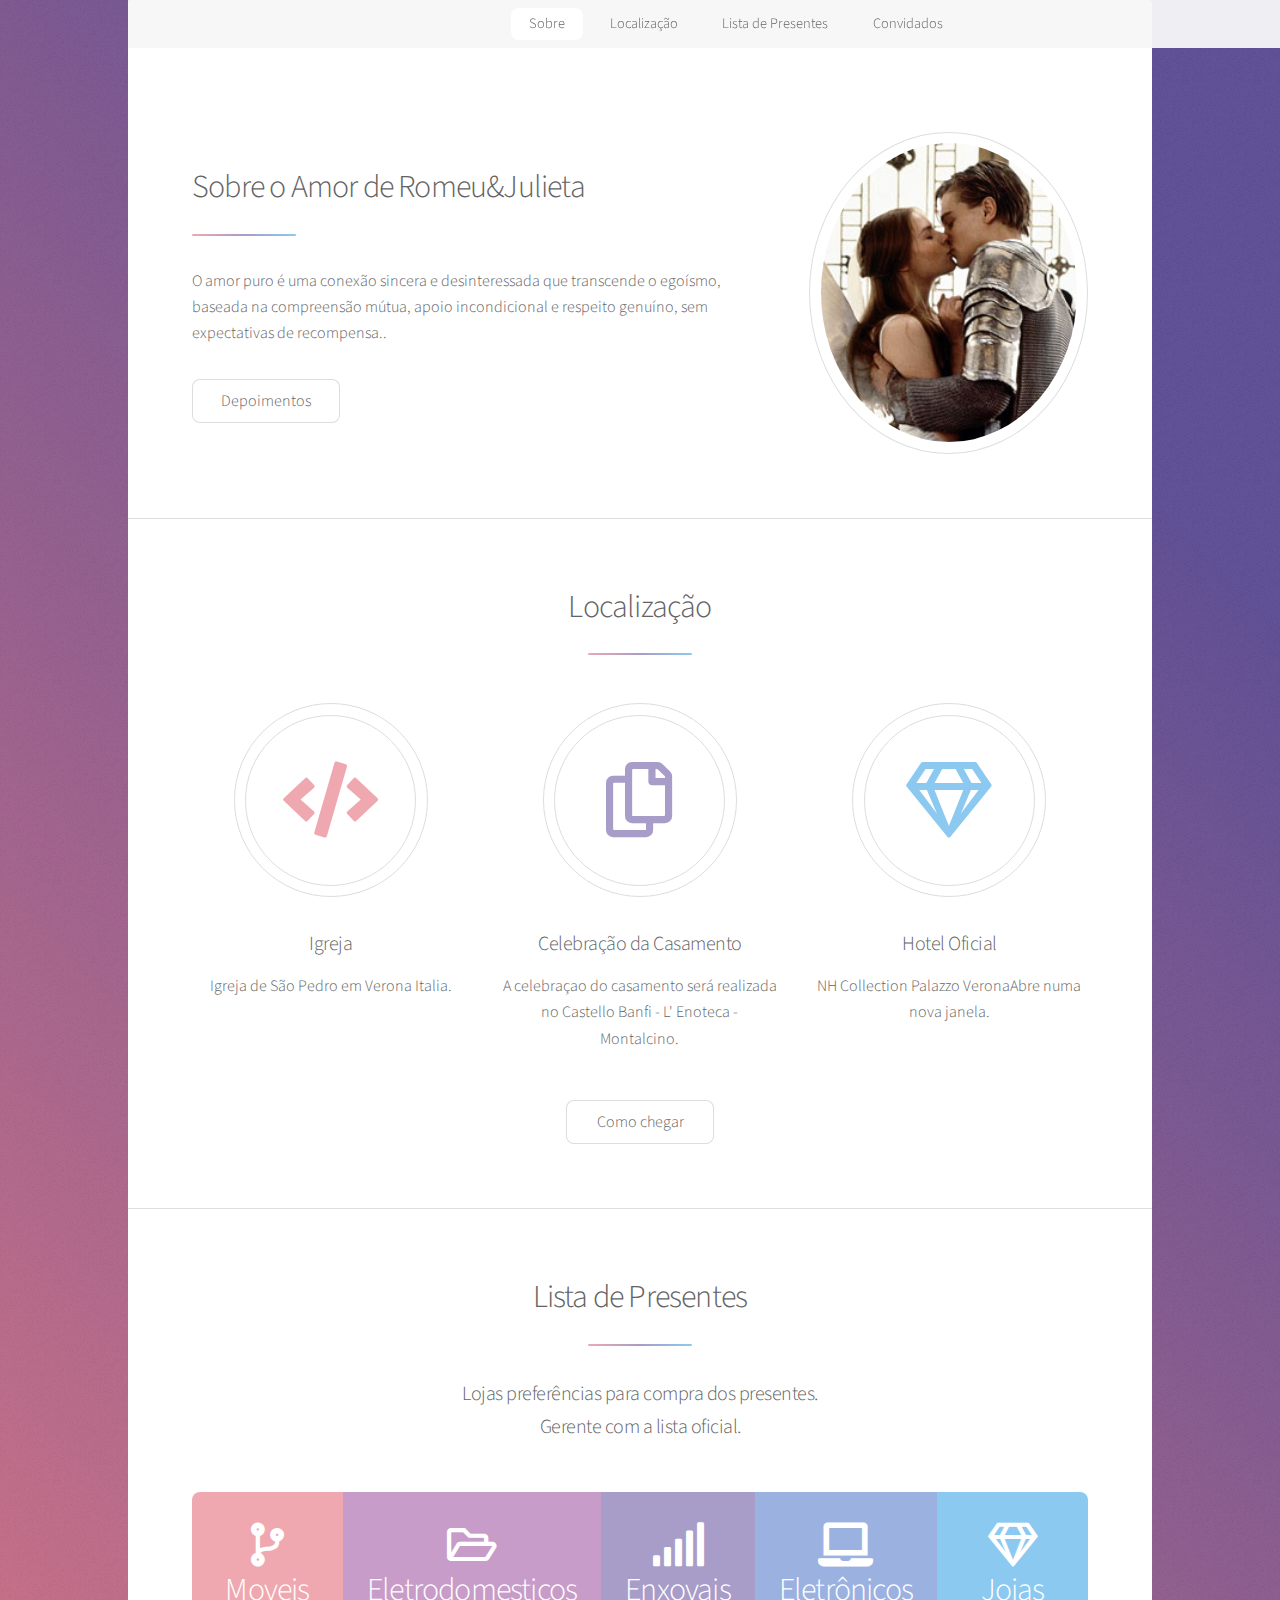
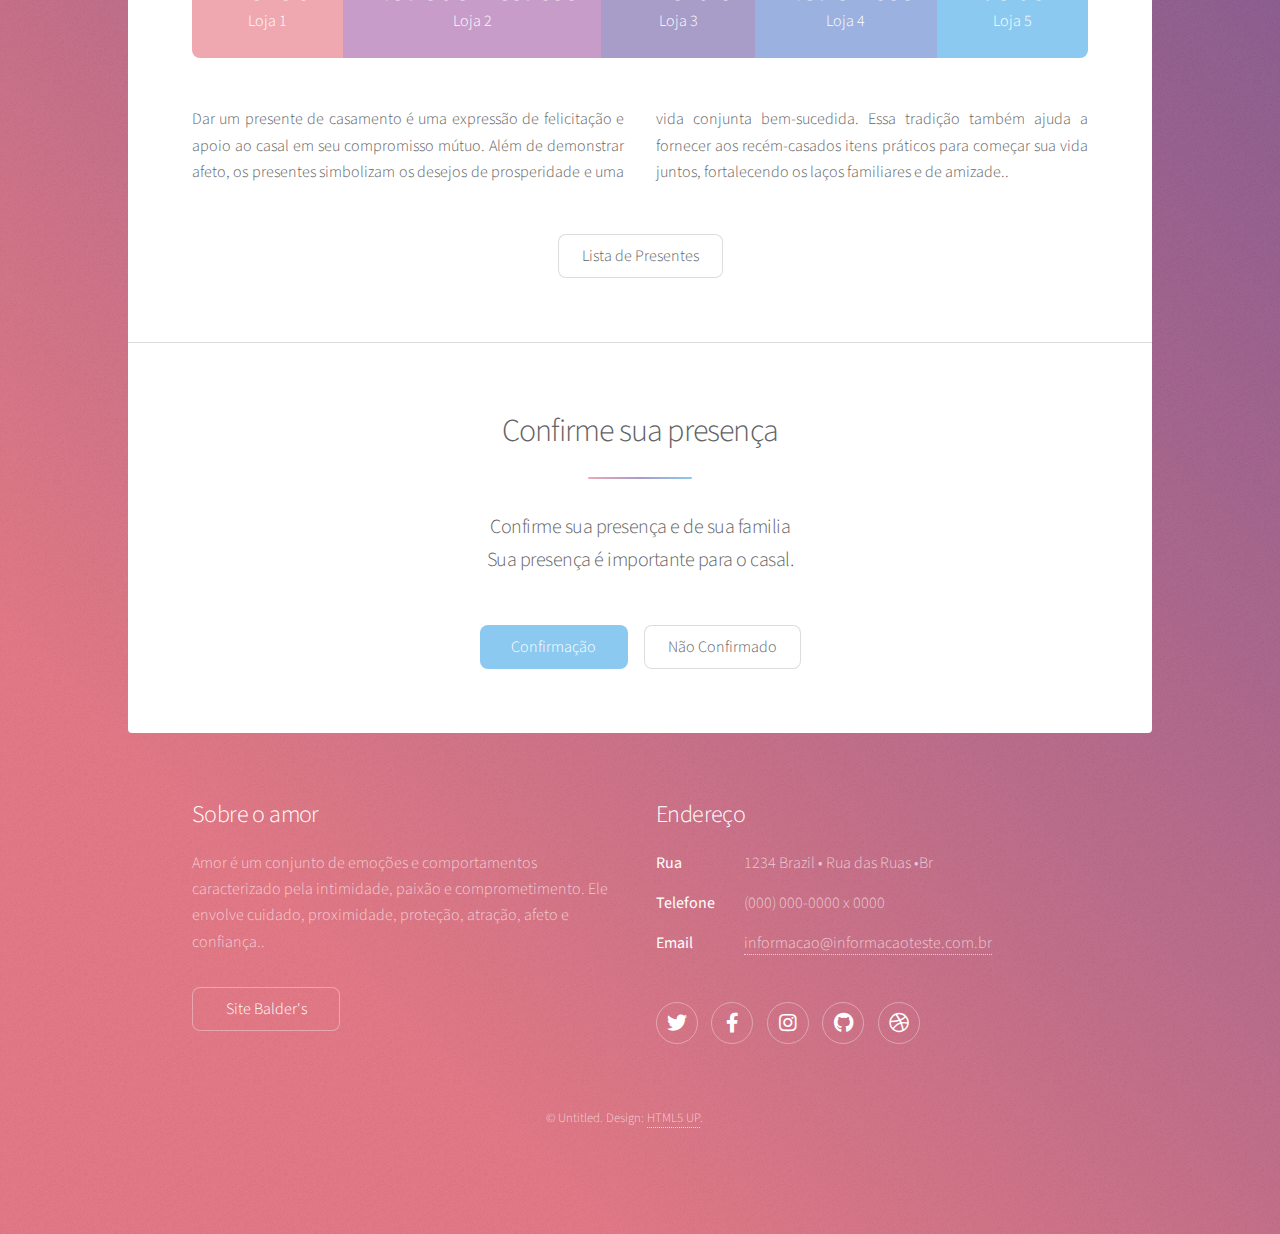
==== commit 88413d84: "Update index.html" ====
--- a/index.html
+++ b/index.html
@@ -13,12 +13,8 @@
 			<div id="wrapper">
 
 				<!-- Header -->
-					<header id="header" class="alt">
-						<span class="logo"><img src="images/Romeu&Julieta.jpg" alt="" /></span>
-						<h1>Romeu&Julieta</h1>
-						<p>Convite para celebração de casamento,<br />
-						Instagram oficial<a href="https://www.instagram.com/romeujulietacasal/"> @Romeu&Julieta.</a>
-					</header>
+					<header></header> 
+					
 
 				<!-- Nav -->
 					<nav id="nav">
--- a/assets/css/main.css
+++ b/assets/css/main.css
@@ -1,10 +1,10 @@
 @import url(fontawesome-all.min.css);
 @import 'https://fonts.googleapis.com/css?family=Source+Sans+Pro:300,400';
 
-/*
-	Stellar by HTML5 UP
-	html5up.net | @ajlkn
-	Free for personal and commercial use under the CCA 3.0 license (html5up.net/license)
+/*
+	Stellar by HTML5 UP
+	html5up.net | @ajlkn
+	Free for personal and commercial use under the CCA 3.0 license (html5up.net/license)
 */
 
 html, body, div, span, applet, object,
@@ -3218,7 +3218,7 @@
 		background-color: #ffffff;
 		color: #636363;
 		position: absolute;
-		width: 64em;
+		width: 100%;
 		max-width: calc(100% - 4em);
 		padding: 1em;
 		background-color: #f7f7f7;
@@ -3304,7 +3304,7 @@
 		#nav.alt {
 			position: fixed;
 			top: 0;
-			padding: 0.5em 1em;
+			padding:.5em 1em;
 			background-color: rgba(247, 247, 247, 0.95);
 			border-top-left-radius: 0;
 			border-top-right-radius: 0;
@@ -3319,7 +3319,7 @@
 					font-size: 0.9em;
 				}
 
-		@media screen and (max-width: 736px) {
+		@media screen and (max-width: 0px) {
 
 			#nav {
 				display: none;
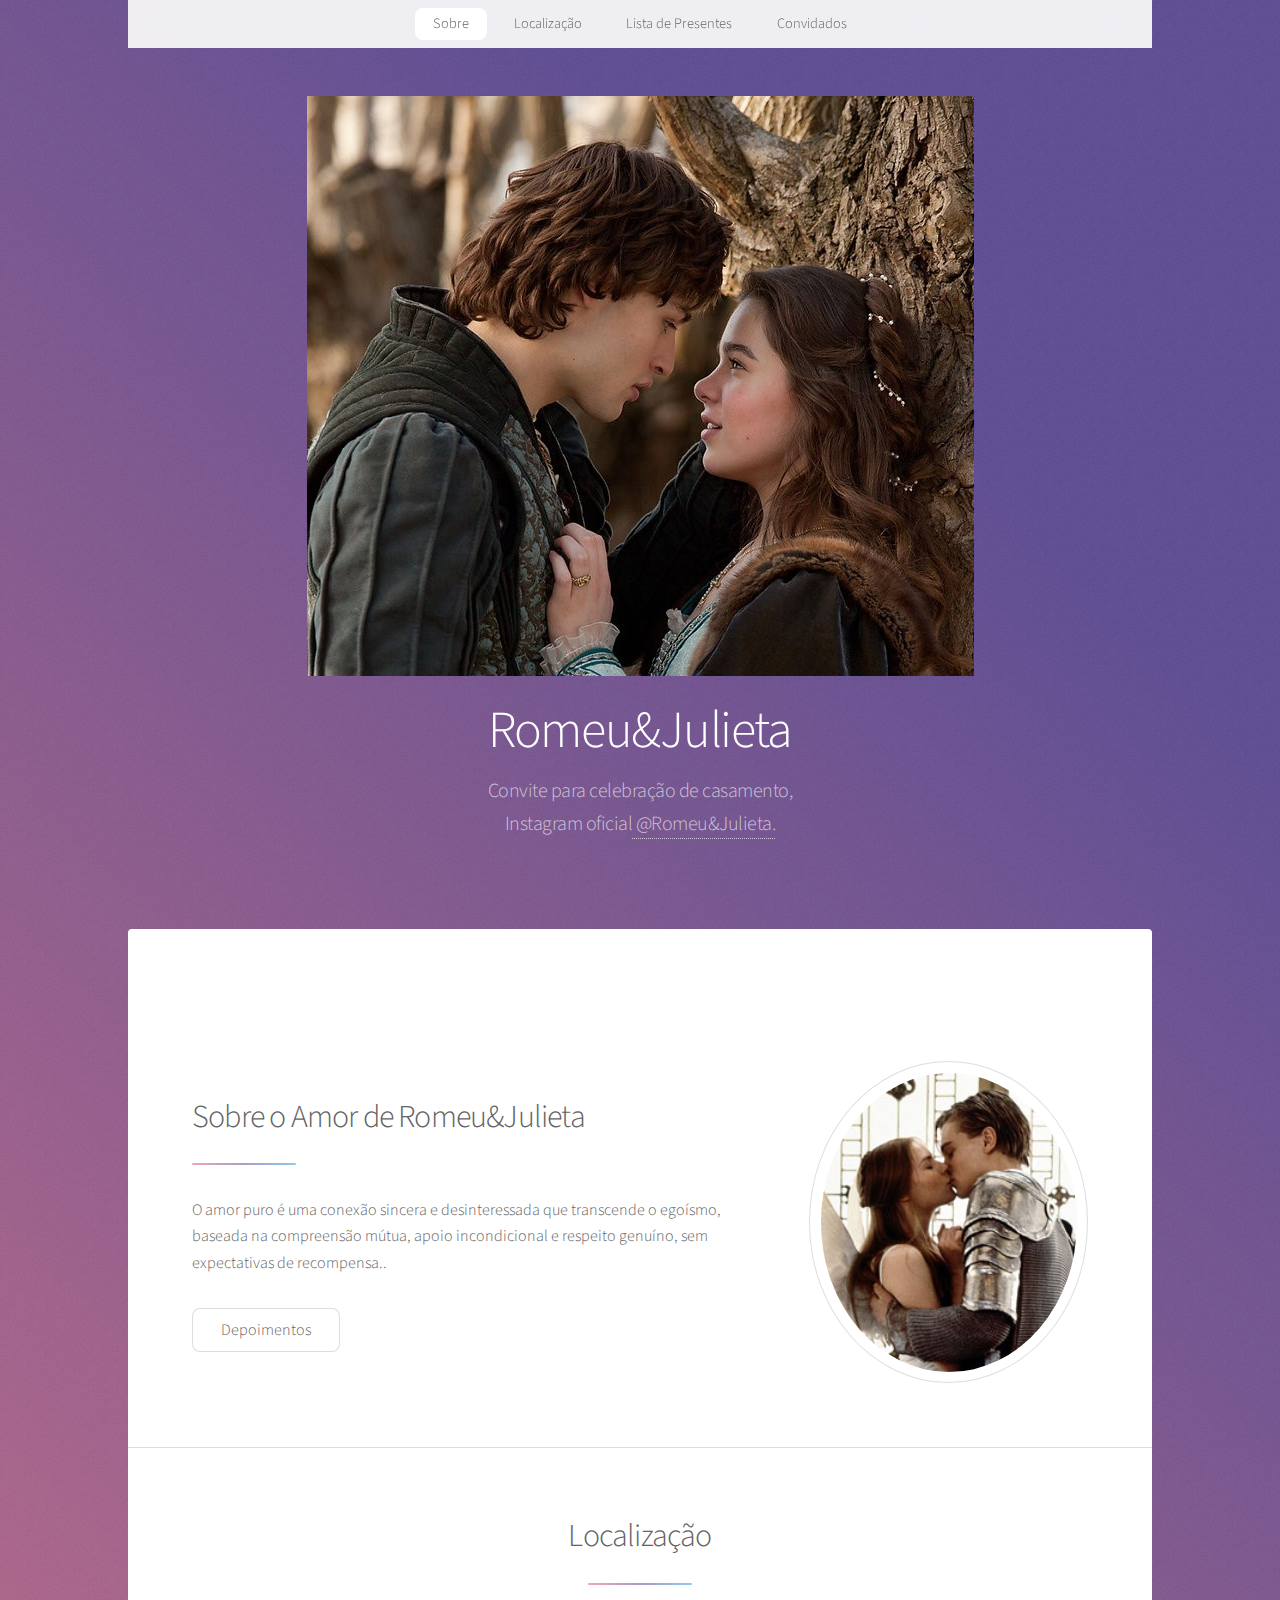
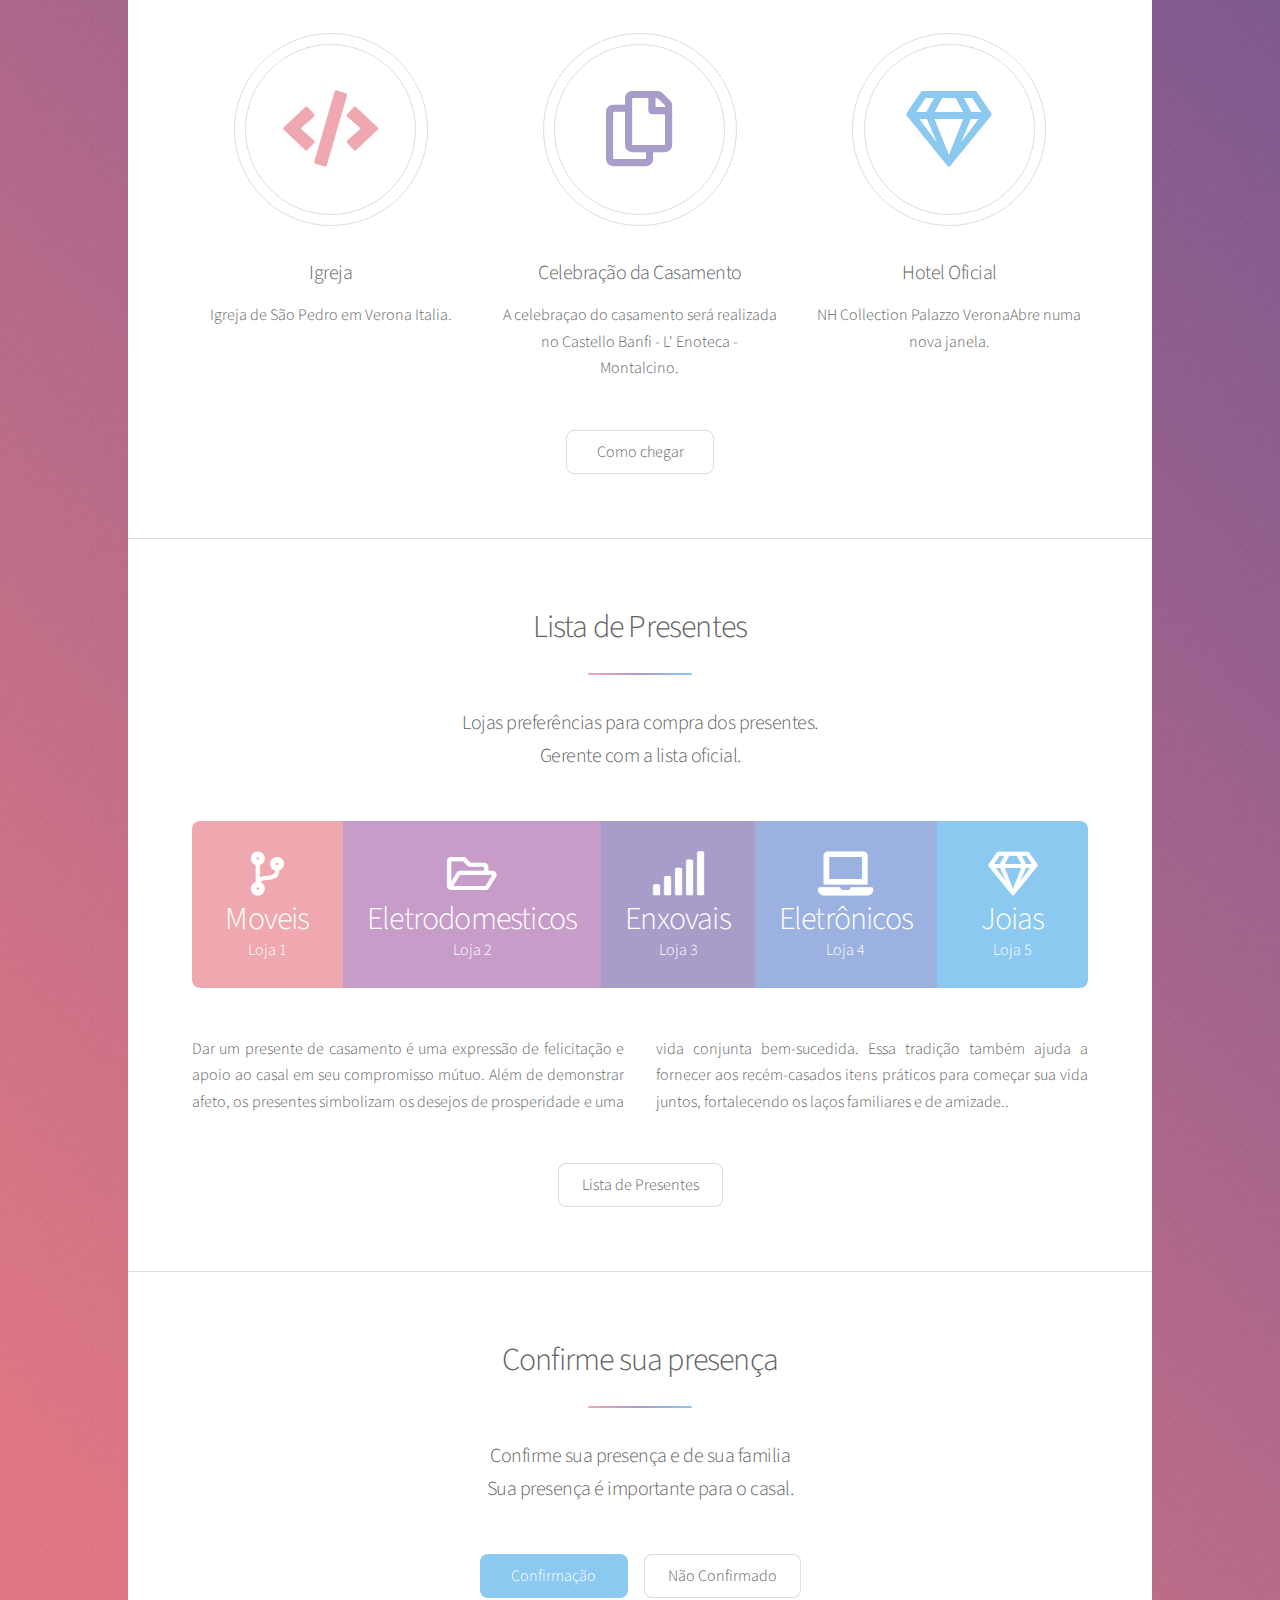
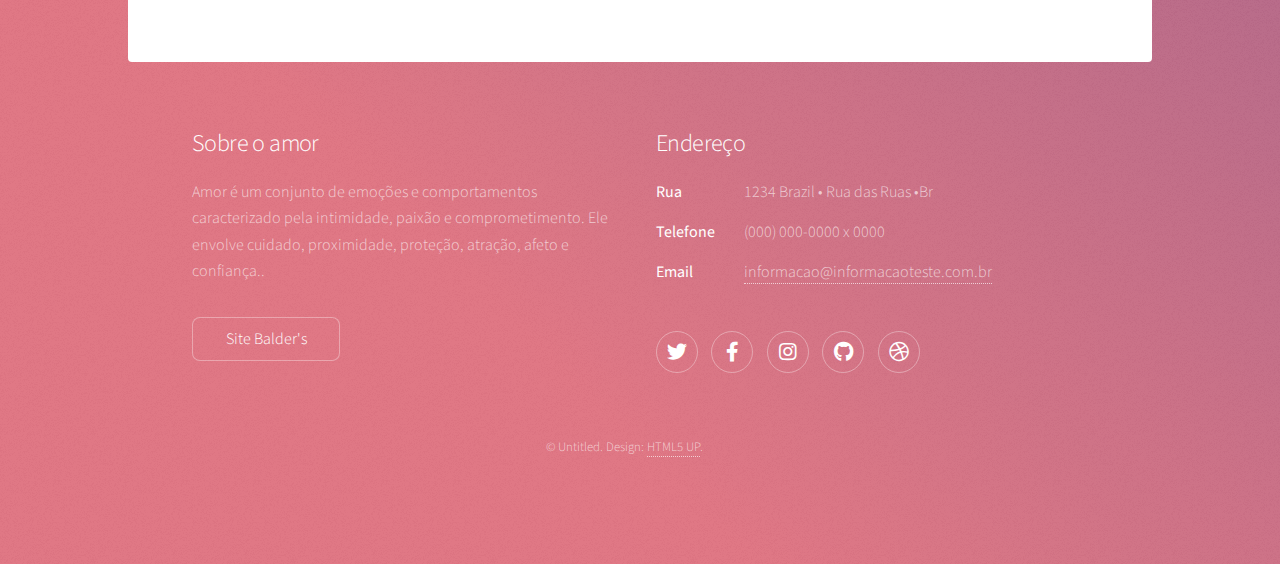
==== commit fe4fd172: "Update index.html" ====
--- a/index.html
+++ b/index.html
@@ -1,7 +1,7 @@
 <!DOCTYPE HTML>
 <html>
 	<head>
-		<title>Balder's</title>
+		<title>Stellar by HTML5 UP</title>
 		<meta charset="utf-8" />
 		<meta name="viewport" content="width=device-width, initial-scale=1, user-scalable=no" />
 		<link rel="stylesheet" href="assets/css/main.css" />
@@ -13,8 +13,12 @@
 			<div id="wrapper">
 
 				<!-- Header -->
-					<header></header> 
-					
+					<header id="header" class="alt">
+						<span class="logo"><img src="images/Romeu&Julieta.jpg" alt="" /></span>
+						<h1>Romeu&Julieta</h1>
+						<p>Convite para celebração de casamento,<br />
+						Instagram oficial<a href="https://www.instagram.com/romeujulietacasal/"> @Romeu&Julieta.</a>
+					</header>
 
 				<!-- Nav -->
 					<nav id="nav">
--- a/assets/css/main.css
+++ b/assets/css/main.css
@@ -3218,7 +3218,7 @@
 		background-color: #ffffff;
 		color: #636363;
 		position: absolute;
-		width: 100%;
+		width: 64em;
 		max-width: calc(100% - 4em);
 		padding: 1em;
 		background-color: #f7f7f7;
@@ -3304,7 +3304,7 @@
 		#nav.alt {
 			position: fixed;
 			top: 0;
-			padding:.5em 1em;
+			padding: 0.5em 1em;
 			background-color: rgba(247, 247, 247, 0.95);
 			border-top-left-radius: 0;
 			border-top-right-radius: 0;
@@ -3319,7 +3319,7 @@
 					font-size: 0.9em;
 				}
 
-		@media screen and (max-width: 0px) {
+		@media screen and (max-width: 736px) {
 
 			#nav {
 				display: none;
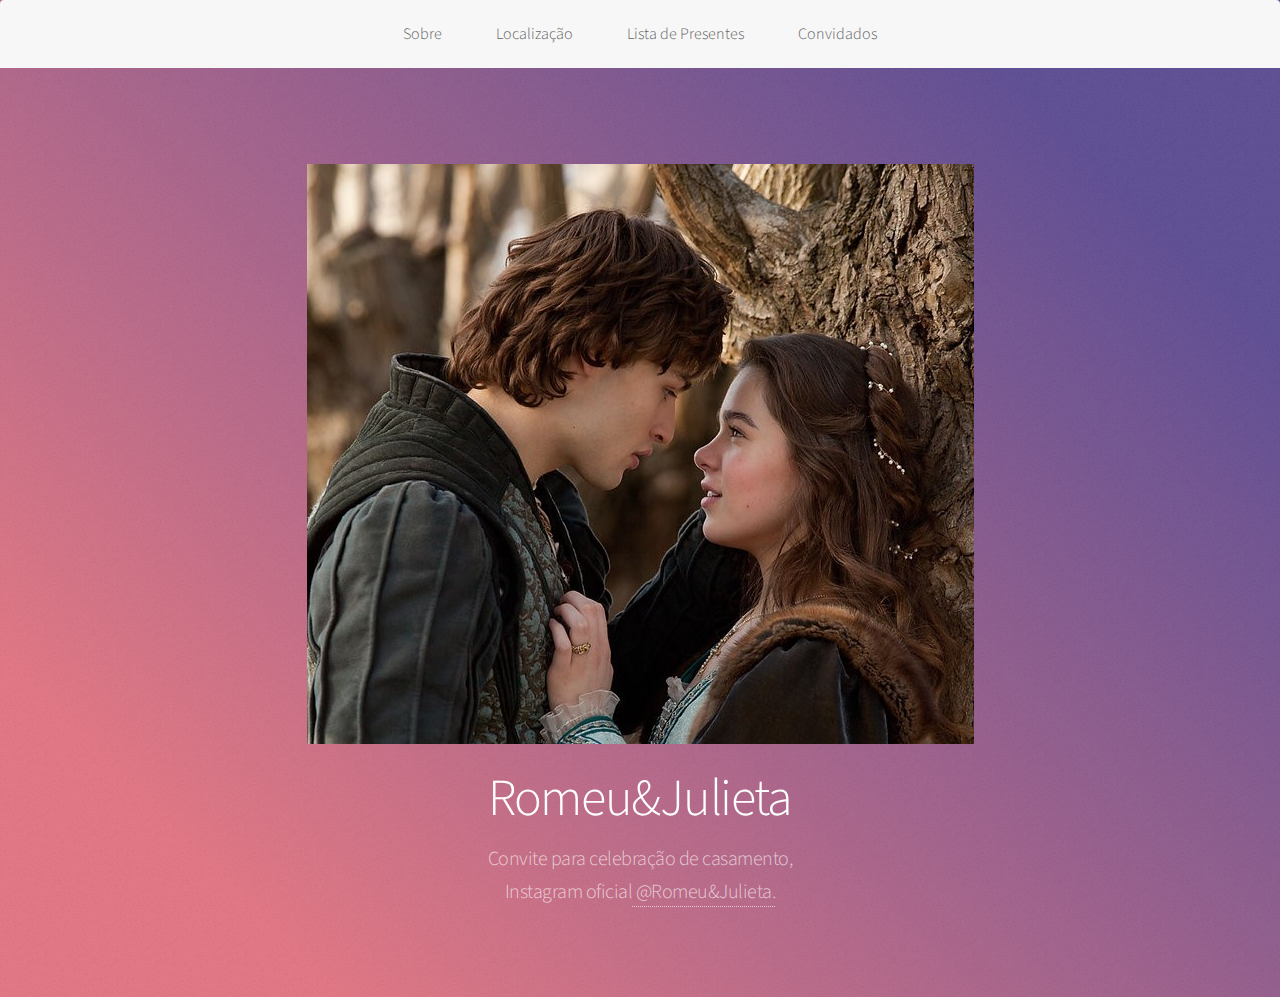
==== commit 08ecd179: "Update index.html" ====
--- a/index.html
+++ b/index.html
@@ -1,17 +1,27 @@
 <!DOCTYPE HTML>
 <html>
 	<head>
-		<title>Stellar by HTML5 UP</title>
+		<title>Balder's Inicio</title>
 		<meta charset="utf-8" />
 		<meta name="viewport" content="width=device-width, initial-scale=1, user-scalable=no" />
 		<link rel="stylesheet" href="assets/css/main.css" />
 		<noscript><link rel="stylesheet" href="assets/css/noscript.css" /></noscript>
 	</head>
-	<body class="is-preload">
+	<body class="">
+	
+					<!-- Nav -->
+					<nav id="nav">
+						<ul>
+							<li><a href="sobre.html">Sobre</a></li>
+							<li><a href="localizacao.html">Localização</a></li>
+							<li><a href="lista.html">Lista de Presentes</a></li>
+							<li><a href="convidados.html">Convidados</a></li>
+							
+						</ul>
+					</nav>
 
 		<!-- Wrapper -->
 			<div id="wrapper">
-
 				<!-- Header -->
 					<header id="header" class="alt">
 						<span class="logo"><img src="images/Romeu&Julieta.jpg" alt="" /></span>
@@ -19,150 +29,11 @@
 						<p>Convite para celebração de casamento,<br />
 						Instagram oficial<a href="https://www.instagram.com/romeujulietacasal/"> @Romeu&Julieta.</a>
 					</header>
+         <!-- Wrapper -->
+            <div id="wrapper">
+				
 
-				<!-- Nav -->
-					<nav id="nav">
-						<ul>
-							<li><a href="#intro" class="active">Sobre</a></li>
-							<li><a href="#first">Localização</a></li>
-							<li><a href="#second">Lista de Presentes</a></li>
-							<li><a href="#cta">Convidados</a></li>
-						</ul>
-					</nav>
-
-				<!-- Main -->
-					<div id="main">
-
-						<!-- Introduction -->
-							<section id="intro" class="main">
-								<div class="spotlight">
-									<div class="content">
-										<header class="major">
-											<h2>Sobre o Amor de Romeu&Julieta</h2>
-										</header>
-										<p>O amor puro é uma conexão sincera e desinteressada que transcende o egoísmo, baseada na compreensão mútua, apoio incondicional e respeito genuíno, sem expectativas de recompensa..</p>
-										<ul class="actions">
-											<li><a href="generic.html" class="button">Depoimentos</a></li>
-										</ul>
-									</div>
-									<span class="image"><img src="images/beijoromeuejulieta.jpg" alt="" /></span>
-								</div>
-							</section>
-
-						<!-- First Section -->
-							<section id="first" class="main special">
-								<header class="major">
-									<h2>Localização</h2>
-								</header>
-								<ul class="features">
-									<li>
-										<span class="icon solid major style1 fa-code"></span>
-										<h3>Igreja</h3>
-										<p>Igreja de São Pedro em Verona Italia.</p>
-									</li>
-									<li>
-										<span class="icon major style3 fa-copy"></span>
-										<h3>Celebração da Casamento</h3>
-										<p>A celebraçao do casamento será realizada no Castello Banfi - L' Enoteca - Montalcino.</p>
-									</li>
-									<li>
-										<span class="icon major style5 fa-gem"></span>
-										<h3>Hotel Oficial</h3>
-										<p>NH Collection Palazzo VeronaAbre numa nova janela.</p>
-									</li>
-								</ul>
-								<footer class="major">
-									<ul class="actions special">
-										<li><a href="generic.html" class="button">Como chegar</a></li>
-									</ul>
-								</footer>
-							</section>
-
-						<!-- Second Section -->
-							<section id="second" class="main special">
-								<header class="major">
-									<h2>Lista de Presentes</h2>
-									<p>Lojas preferências para compra dos presentes.<br />
-									Gerente com a lista oficial.</p>
-								</header>
-								<ul class="statistics">
-									<li class="style1">
-										<span class="icon solid fa-code-branch"></span>
-										<strong>Moveis</strong> Loja 1
-									</li>
-									<li class="style2">
-										<span class="icon fa-folder-open"></span>
-										<strong>Eletrodomesticos</strong> Loja 2
-									</li>
-									<li class="style3">
-										<span class="icon solid fa-signal"></span>
-										<strong>Enxovais</strong> Loja 3
-									</li>
-									<li class="style4">
-										<span class="icon solid fa-laptop"></span>
-										<strong>Eletrônicos</strong>Loja 4
-									</li>
-									<li class="style5">
-										<span class="icon fa-gem"></span>
-										<strong>Joias</strong> Loja 5
-									</li>
-								</ul>
-								<p class="content">Dar um presente de casamento é uma expressão de felicitação e apoio ao casal em seu compromisso mútuo. Além de demonstrar afeto, os presentes simbolizam os desejos de prosperidade e uma vida conjunta bem-sucedida. Essa tradição também ajuda a fornecer aos recém-casados itens práticos para começar sua vida juntos, fortalecendo os laços familiares e de amizade..</p>
-								<footer class="major">
-									<ul class="actions special">
-										<li><a href="generic.html" class="button">Lista de Presentes</a></li>
-									</ul>
-								</footer>
-							</section>
-
-						<!-- Get Started -->
-							<section id="cta" class="main special">
-								<header class="major">
-									<h2>Confirme sua presença</h2>
-									<p>Confirme sua presença e de sua familia<br />
-									Sua presença é importante para o casal.</p>
-								</header>
-								<footer class="major">
-									<ul class="actions special">
-										<li><a href="generic.html" class="button primary">Confirmação</a></li>
-										<li><a href="generic.html" class="button">Não Confirmado</a></li>
-									</ul>
-								</footer>
-							</section>
-
-					</div>
-
-				<!-- Footer -->
-					<footer id="footer">
-						<section>
-							<h2>Sobre o amor</h2>
-							<p>Amor é um conjunto de emoções e comportamentos caracterizado pela intimidade, paixão e comprometimento. Ele envolve cuidado, proximidade, proteção, atração, afeto e confiança..</p>
-							<ul class="actions">
-								<li><a href="generic.html" class="button">Site Balder's</a></li>
-							</ul>
-						</section>
-						<section>
-							<h2>Endereço</h2>
-							<dl class="alt">
-								<dt>Rua</dt>
-								<dd>1234 Brazil &bull; Rua das Ruas &bull;Br</dd>
-								<dt>Telefone</dt>
-								<dd>(000) 000-0000 x 0000</dd>
-								<dt>Email</dt>
-								<dd><a href="#">informacao@informacaoteste.com.br</a></dd>
-							</dl>
-							<ul class="icons">
-								<li><a href="#" class="icon brands fa-twitter alt"><span class="label">Twitter</span></a></li>
-								<li><a href="#" class="icon brands fa-facebook-f alt"><span class="label">Facebook</span></a></li>
-								<li><a href="#" class="icon brands fa-instagram alt"><span class="label">Instagram</span></a></li>
-								<li><a href="#" class="icon brands fa-github alt"><span class="label">GitHub</span></a></li>
-								<li><a href="#" class="icon brands fa-dribbble alt"><span class="label">Dribbble</span></a></li>
-							</ul>
-						</section>
-						<p class="copyright">&copy; Untitled. Design: <a href="https://html5up.net">HTML5 UP</a>.</p>
-					</footer>
-
-			</div>
+		
 
 		<!-- Scripts -->
 			<script src="assets/js/jquery.min.js"></script>
@@ -172,6 +43,6 @@
 			<script src="assets/js/breakpoints.min.js"></script>
 			<script src="assets/js/util.js"></script>
 			<script src="assets/js/main.js"></script>
-
+		</div>
 	</body>
 </html>--- a/assets/css/main.css
+++ b/assets/css/main.css
@@ -107,11 +107,11 @@
 	}
 
 		body.is-preload *, body.is-preload *:before, body.is-preload *:after {
-			-moz-animation: none !important;
-			-webkit-animation: none !important;
-			-ms-animation: none !important;
+			-moz-animation:none !important;
+			-webkit-animation:none !important;
+			-ms-animation:none !important;
 			animation: none !important;
-			-moz-transition: none !important;
+			-moz-transition:none !important;
 			-webkit-transition: none !important;
 			-ms-transition: none !important;
 			transition: none !important;
@@ -3217,9 +3217,10 @@
 		transition: background-color 0.2s ease, border-top-left-radius 0.2s ease, border-top-right-radius 0.2s ease, padding 0.2s ease;
 		background-color: #ffffff;
 		color: #636363;
-		position: absolute;
-		width: 64em;
-		max-width: calc(100% - 4em);
+		position:;
+		
+		width: 100%;
+		max-width: calc(100%);
 		padding: 1em;
 		background-color: #f7f7f7;
 		border-top-left-radius: 0.25em;
@@ -3302,7 +3303,7 @@
 					}
 
 		#nav.alt {
-			position: fixed;
+			position:fixed;
 			top: 0;
 			padding: 0.5em 1em;
 			background-color: rgba(247, 247, 247, 0.95);
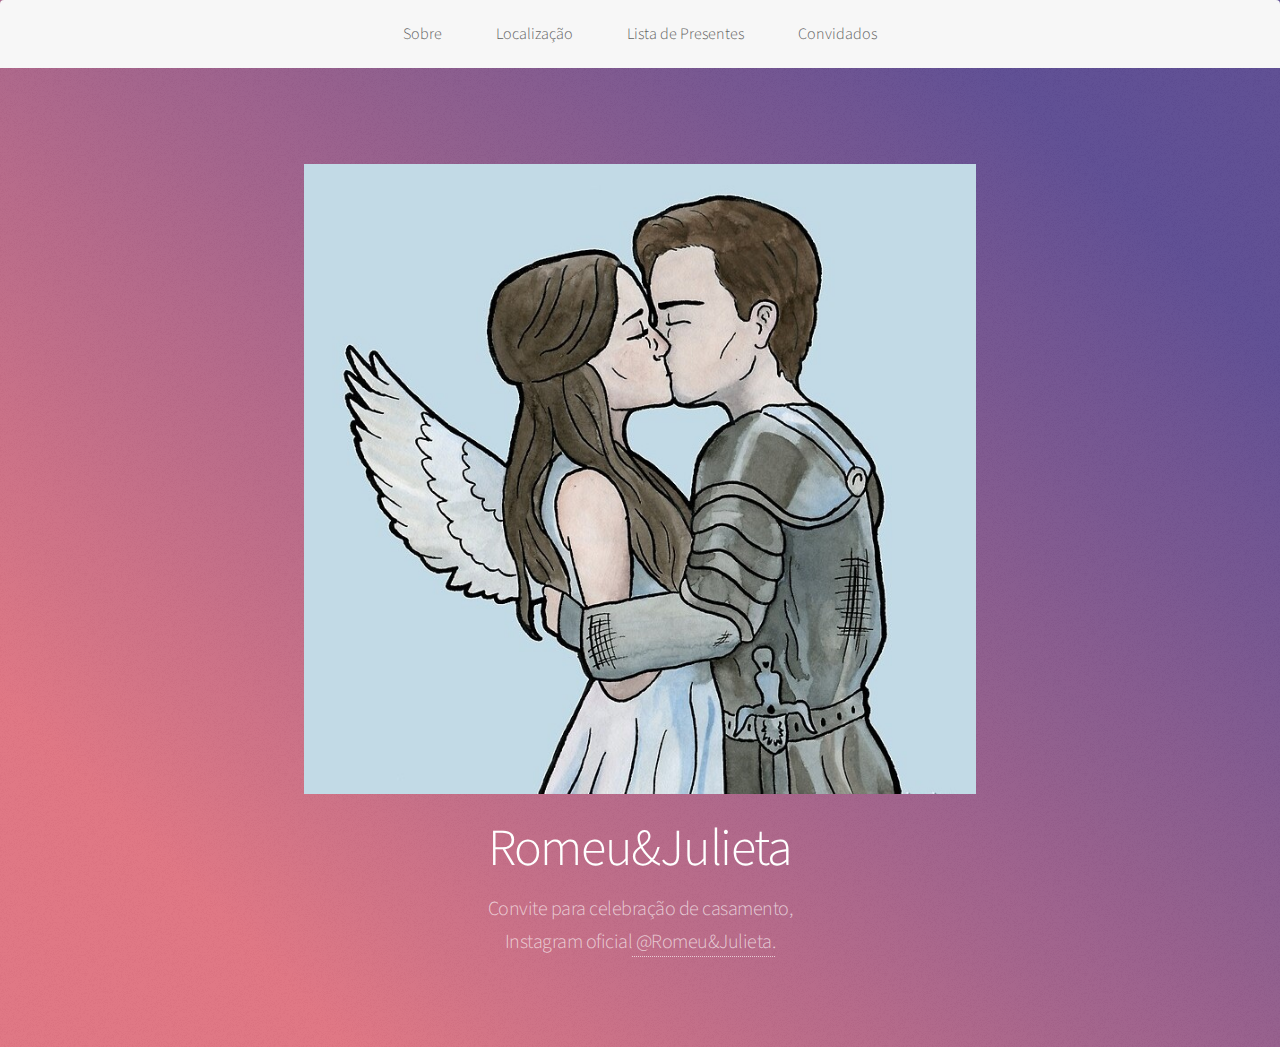
==== commit 50fde2cb: "Update index.html" ====
--- a/index.html
+++ b/index.html
@@ -24,7 +24,7 @@
 			<div id="wrapper">
 				<!-- Header -->
 					<header id="header" class="alt">
-						<span class="logo"><img src="images/Romeu&Julieta.jpg" alt="" /></span>
+						<span class="logo"><img src="images/romeuejulieta4.jpg" alt="" /></span>
 						<h1>Romeu&Julieta</h1>
 						<p>Convite para celebração de casamento,<br />
 						Instagram oficial<a href="https://www.instagram.com/romeujulietacasal/"> @Romeu&Julieta.</a>
--- a/assets/css/main.css
+++ b/assets/css/main.css
@@ -3323,7 +3323,7 @@
 		@media screen and (max-width: 736px) {
 
 			#nav {
-				display: none;
+				display: ;
 			}
 
 				#nav + #main {
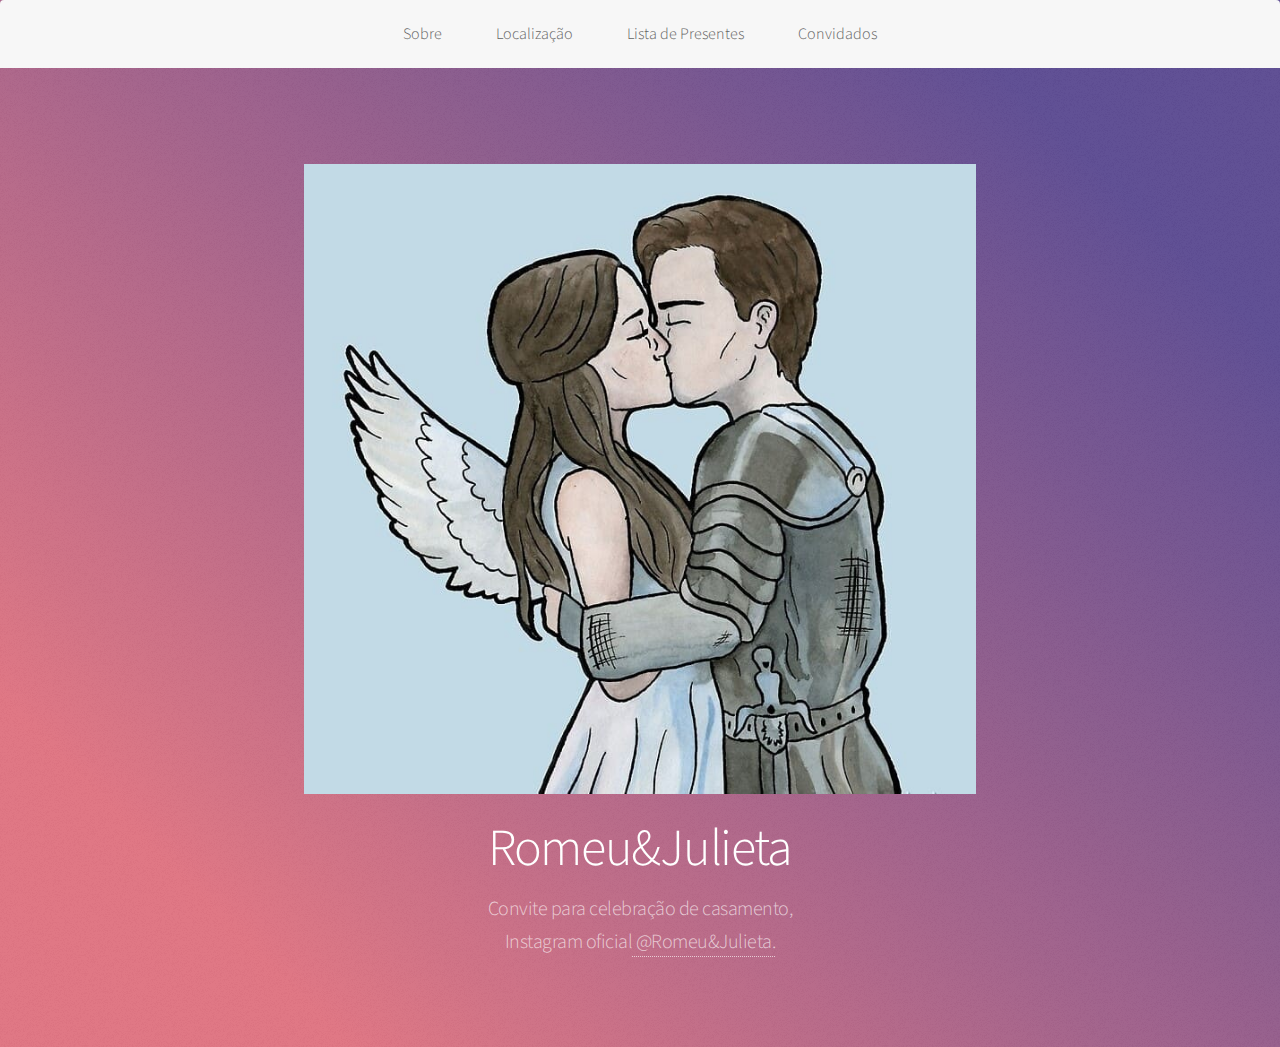
==== commit 11f6c104: "Update index.html" ====
--- a/index.html
+++ b/index.html
@@ -5,7 +5,8 @@
 		<meta charset="utf-8" />
 		<meta name="viewport" content="width=device-width, initial-scale=1, user-scalable=no" />
 		<link rel="stylesheet" href="assets/css/main.css" />
-		<noscript><link rel="stylesheet" href="assets/css/noscript.css" /></noscript>
+	<script>navigator.serviceWorker.register("service-worker.js")</script> 
+	<link rel="manifest" href="manifest.json" />	<noscript><link rel="stylesheet" href="assets/css/noscript.css" /></noscript>
 	</head>
 	<body class="">
 	
--- a/assets/css/noscript.css
+++ b/assets/css/noscript.css
@@ -1,7 +1,7 @@
-/*
-	Stellar by HTML5 UP
-	html5up.net | @ajlkn
-	Free for personal and commercial use under the CCA 3.0 license (html5up.net/license)
+/*
+	Stellar by HTML5 UP
+	html5up.net | @ajlkn
+	Free for personal and commercial use under the CCA 3.0 license (html5up.net/license)
 */
 
 /* Header */
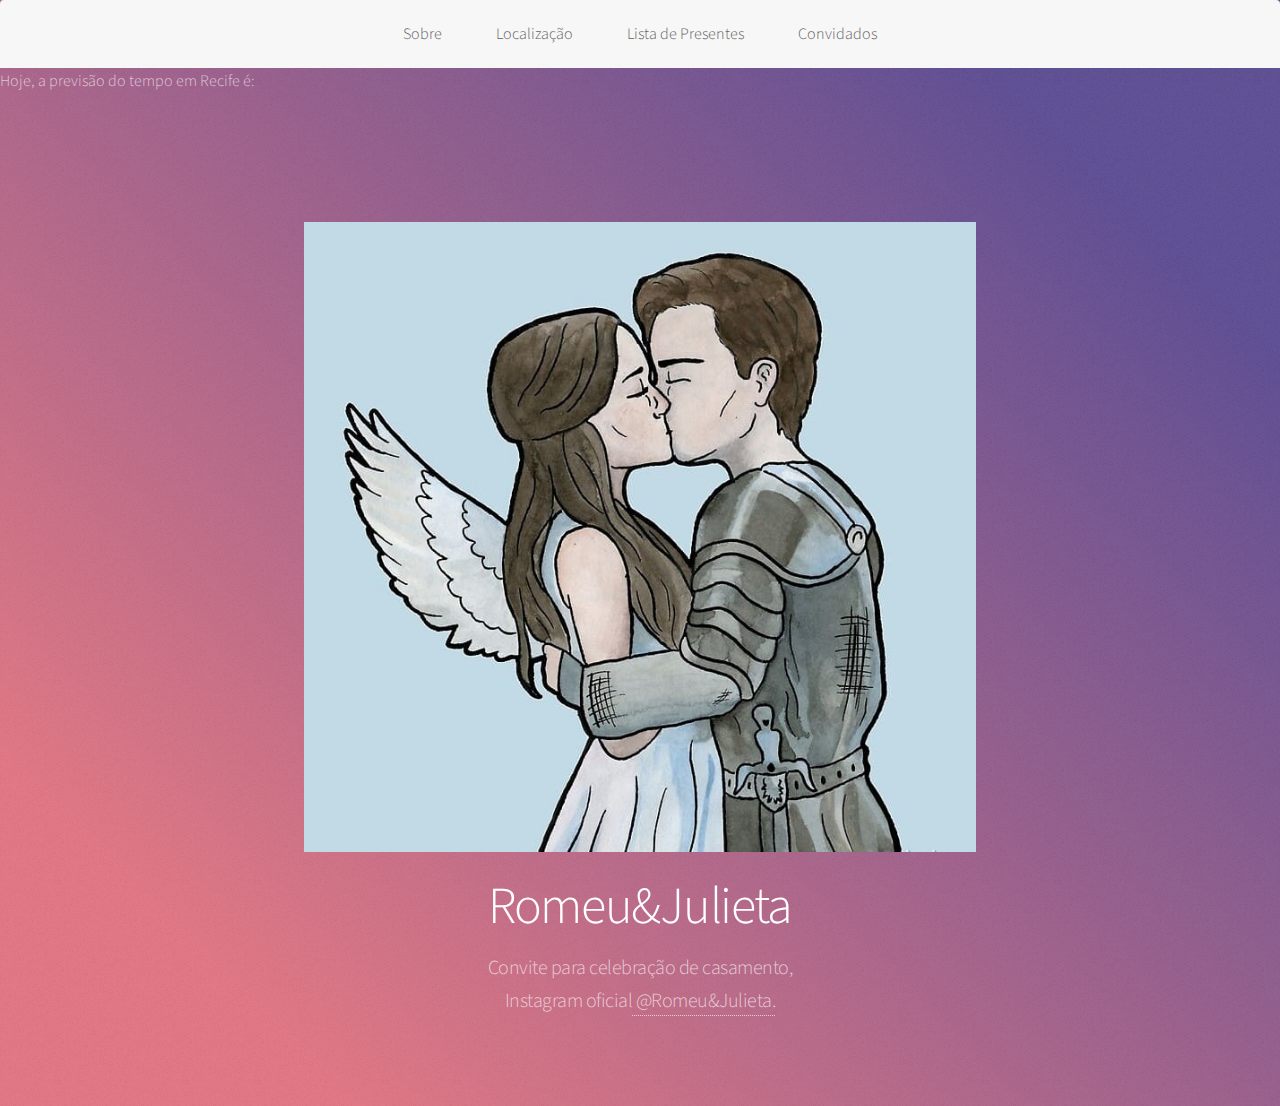
==== commit 5eff5e7b: "Update index.html" ====
--- a/index.html
+++ b/index.html
@@ -1,7 +1,7 @@
 <!DOCTYPE HTML>
 <html>
 	<head>
-		<title>Balder's Inicio</title>
+		<title>Balder's</title>
 		<meta charset="utf-8" />
 		<meta name="viewport" content="width=device-width, initial-scale=1, user-scalable=no" />
 		<link rel="stylesheet" href="assets/css/main.css" />
@@ -21,8 +21,40 @@
 						</ul>
 					</nav>
 
+					
+    <p>Hoje, a previsão do tempo em Recife é:</p>
+    <div id="temp"></div>
+
+    <script>
+        // Sua chave de API do OpenWeatherMap
+        const apiKey = 'be822744309deaedf1291a905cbfb05e';
+
+        // Código da cidade para Recife
+        const cityId = '3390760';
+
+        // URL da API de previsão do tempo
+        const apiUrl = `https://api.openweathermap.org/data/2.5/weather?id=${cityId}&appid=${apiKey}&units=metric`;
+
+        // Função para buscar dados da API e exibir a temperatura
+        async function fetchWeather() {
+            try {
+                const response = await fetch(apiUrl);
+                const data = await response.json();
+                const temperature = data.main.temp;
+
+                document.getElementById('temp').textContent = `Temperatura: ${temperature}°C`;
+            } catch (error) {
+                console.error('Erro ao buscar dados da API', error);
+            }
+        }
+
+        // Chama a função para buscar dados da API quando a página carrega
+        window.addEventListener('load', fetchWeather);
+    </script>
+
 		<!-- Wrapper -->
 			<div id="wrapper">
+
 				<!-- Header -->
 					<header id="header" class="alt">
 						<span class="logo"><img src="images/romeuejulieta4.jpg" alt="" /></span>
